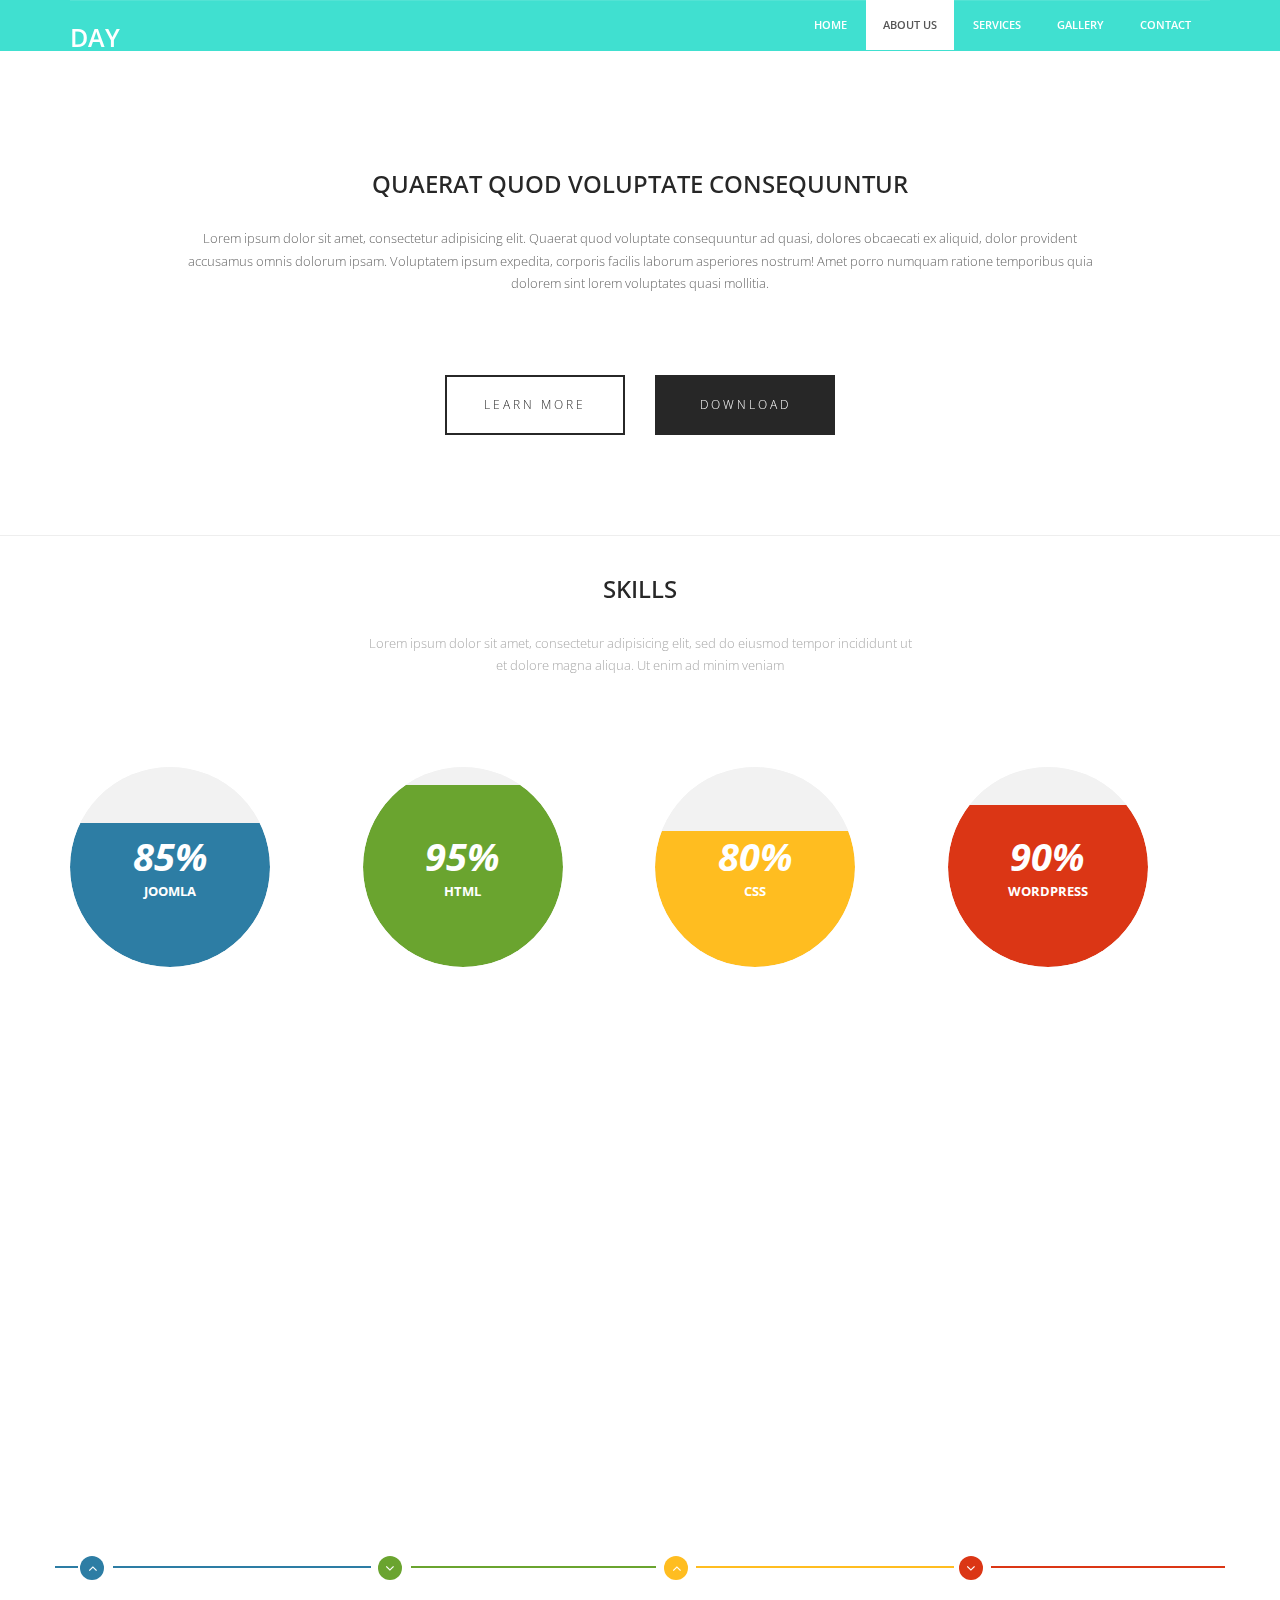
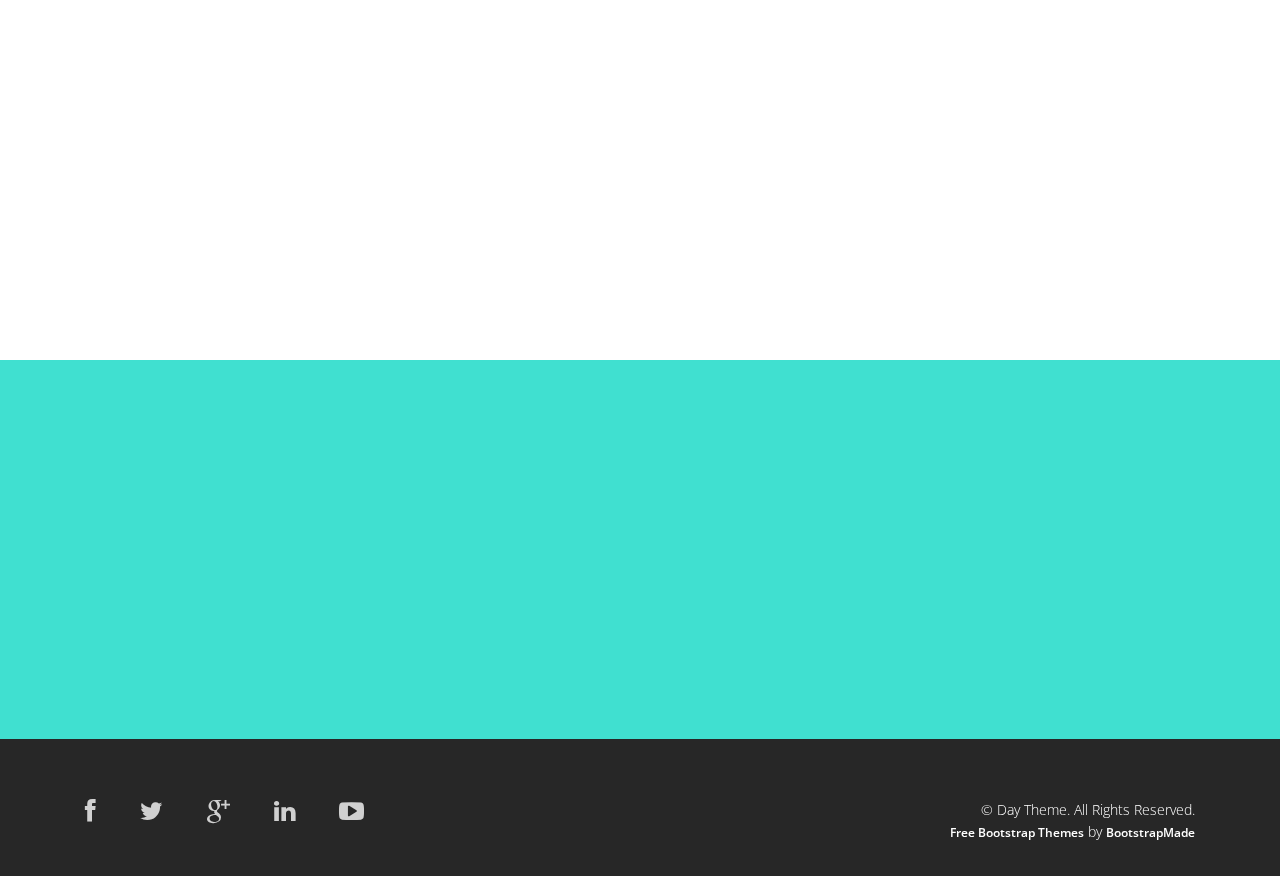
==== about.html @ abf73ef5 "changes" ====
<!DOCTYPE html>
<html lang="en">

<head>
  <meta charset="utf-8">
  <meta http-equiv="X-UA-Compatible" content="IE=edge">
  <meta name="viewport" content="width=device-width, initial-scale=1">
  <!-- The above 3 meta tags *must* come first in the head; any other head content must come *after* these tags -->
  <title>Day - HTML Bootstrap Template</title>

  <!-- Bootstrap -->
  <link href="css/bootstrap.min.css" rel="stylesheet">
  <link rel="stylesheet" href="css/font-awesome.min.css">
  <link rel="stylesheet" href="css/animate.css">
  <link href="css/animate.min.css" rel="stylesheet">
  <link href="css/style.css" rel="stylesheet" />
  <!-- =======================================================
    Theme Name: Day
    Theme URL: https://bootstrapmade.com/day-multipurpose-html-template-for-free/
    Author: BootstrapMade
    Author URL: https://bootstrapmade.com
  ======================================================= -->
</head>

<body>
  <header id="header">
    <nav class="navbar navbar-default navbar-static-top" role="banner">
      <div class="container">
        <div class="navbar-header">
          <button type="button" class="navbar-toggle" data-toggle="collapse" data-target=".navbar-collapse">
                        <span class="sr-only">Toggle navigation</span>
                        <span class="icon-bar"></span>
                        <span class="icon-bar"></span>
                        <span class="icon-bar"></span>
                    </button>
          <div class="navbar-brand">
            <a href="index.html"><h1>Day</h1></a>
          </div>
        </div>
        <div class="navbar-collapse collapse">
          <div class="menu">
            <ul class="nav nav-tabs" role="tablist">
              <li role="presentation"><a href="index.html">Home</a></li>
              <li role="presentation"><a href="about.html" class="active">About Us</a></li>
              <li role="presentation"><a href="services.html">Services</a></li>
              <li role="presentation"><a href="gallery.html">Gallery</a></li>
              <li role="presentation"><a href="contact.html">Contact</a></li>
            </ul>
          </div>
        </div>
      </div>
      <!--/.container-->
    </nav>
    <!--/nav-->
  </header>
  <!--/header-->

  <div class="about">
    <div class="container">
      <div class="text-center">
        <h2>Quaerat quod voluptate consequuntur </h2>
        <div class="col-md-10 col-md-offset-1">
          <p>Lorem ipsum dolor sit amet, consectetur adipisicing elit. Quaerat quod voluptate consequuntur ad quasi, dolores obcaecati ex aliquid, dolor provident accusamus omnis dolorum ipsam. Voluptatem ipsum expedita, corporis facilis laborum asperiores
            nostrum! Amet porro numquam ratione temporibus quia dolorem sint lorem voluptates quasi mollitia.</p>
        </div>

        <div class="col-md-6 col-sm-6 col-xs-6">
          <div class="btn-gamp"><a href="#">Learn More</a></div>
        </div>
        <div class="col-md-6 col-sm-6 col-xs-6">
          <div class="gamp-btn"><a href="#">download</a></div>
        </div>

      </div>
    </div>
  </div>
  <hr>

  <section id="about-us">
    <div class="container">
      <div class="text-center wow fadeInDown">
        <h2>Skills</h2>
        <p>Lorem ipsum dolor sit amet, consectetur adipisicing elit, sed do eiusmod tempor incididunt ut <br> et dolore magna aliqua. Ut enim ad minim veniam</p>
      </div>
      <div class="skill-wrap clearfix">
        <div class="row">
          <div class="col-sm-3">
            <div class="sinlge-skill wow fadeInDown" data-wow-duration="1000ms" data-wow-delay="300ms">
              <div class="joomla-skill">
                <p><em>85%</em></p>
                <p>Joomla</p>
              </div>
            </div>
          </div>

          <div class="col-sm-3">
            <div class="sinlge-skill wow fadeInDown" data-wow-duration="1000ms" data-wow-delay="600ms">
              <div class="html-skill">
                <p><em>95%</em></p>
                <p>HTML</p>
              </div>
            </div>
          </div>

          <div class="col-sm-3">
            <div class="sinlge-skill wow fadeInDown" data-wow-duration="1000ms" data-wow-delay="900ms">
              <div class="css-skill">
                <p><em>80%</em></p>
                <p>CSS</p>
              </div>
            </div>
          </div>

          <div class="col-sm-3">
            <div class="sinlge-skill wow fadeInDown" data-wow-duration="1000ms" data-wow-delay="1200ms">
              <div class="wp-skill">
                <p><em>90%</em></p>
                <p>Wordpress</p>
              </div>
            </div>
          </div>
        </div>
      </div>

      <!-- our-team -->
      <div class="team">
        <div class="text-center wow fadeInDown">
          <h2>Team of Day</h2>
          <p>Lorem ipsum dolor sit amet, consectetur adipisicing elit, sed do eiusmod tempor incididunt ut <br> et dolore magna aliqua. Ut enim ad minim veniam</p>
        </div>

        <div class="row clearfix">
          <div class="col-md-4 col-sm-6">
            <div class="single-profile-top wow fadeInDown" data-wow-duration="1000ms" data-wow-delay="300ms">
              <div class="media">
                <div class="pull-left">
                  <a href="#"><img class="media-object" src="img/man1.jpg" alt=""></a>
                </div>
                <div class="media-body">
                  <h4>Jhon Doe</h4>
                  <h5>Founder and CEO</h5>
                  <ul class="tag clearfix">
                    <li class="btn"><a href="#">Web</a></li>
                    <li class="btn"><a href="#">Ui</a></li>
                    <li class="btn"><a href="#">Ux</a></li>
                    <li class="btn"><a href="#">Photoshop</a></li>
                  </ul>

                  <ul class="social_icons">
                    <li><a href="#"><i class="fa fa-facebook"></i></a></li>
                    <li><a href="#"><i class="fa fa-twitter"></i></a></li>
                    <li><a href="#"><i class="fa fa-google-plus"></i></a></li>
                  </ul>
                </div>
              </div>
              <!--/.media -->
              <p>There are many variations of passages of Lorem Ipsum available, but the majority have suffered alteration in some form, by injected humour, or randomised words which don't look even slightly believable.</p>
            </div>
          </div>
          <!--/.col-lg-4 -->


          <div class="col-md-4 col-sm-6 col-md-offset-2">
            <div class="single-profile-top wow fadeInDown" data-wow-duration="1000ms" data-wow-delay="300ms">
              <div class="media">
                <div class="pull-left">
                  <a href="#"><img class="media-object" src="img/man2.jpg" alt=""></a>
                </div>
                <div class="media-body">
                  <h4>Jhon Doe</h4>
                  <h5>Founder and CEO</h5>
                  <ul class="tag clearfix">
                    <li class="btn"><a href="#">Web</a></li>
                    <li class="btn"><a href="#">Ui</a></li>
                    <li class="btn"><a href="#">Ux</a></li>
                    <li class="btn"><a href="#">Photoshop</a></li>
                  </ul>
                  <ul class="social_icons">
                    <li><a href="#"><i class="fa fa-facebook"></i></a></li>
                    <li><a href="#"><i class="fa fa-twitter"></i></a></li>
                    <li><a href="#"><i class="fa fa-google-plus"></i></a></li>
                  </ul>
                </div>
              </div>
              <!--/.media -->
              <p>There are many variations of passages of Lorem Ipsum available, but the majority have suffered alteration in some form, by injected humour, or randomised words which don't look even slightly believable.</p>
            </div>
          </div>
          <!--/.col-lg-4 -->
        </div>
        <!--/.row -->
        <div class="row team-bar">
          <div class="first-one-arrow hidden-xs">
            <hr>
          </div>
          <div class="first-arrow hidden-xs">
            <hr> <i class="fa fa-angle-up"></i>
          </div>
          <div class="second-arrow hidden-xs">
            <hr> <i class="fa fa-angle-down"></i>
          </div>
          <div class="third-arrow hidden-xs">
            <hr> <i class="fa fa-angle-up"></i>
          </div>
          <div class="fourth-arrow hidden-xs">
            <hr> <i class="fa fa-angle-down"></i>
          </div>
        </div>
        <!--skill_border-->

        <div class="row clearfix">
          <div class="col-md-4 col-sm-6 col-md-offset-2">
            <div class="single-profile-bottom wow fadeInUp" data-wow-duration="1000ms" data-wow-delay="600ms">
              <div class="media">
                <div class="pull-left">
                  <a href="#"><img class="media-object" src="img/man3.jpg" alt=""></a>
                </div>

                <div class="media-body">
                  <h4>Jhon Doe</h4>
                  <h5>Founder and CEO</h5>
                  <ul class="tag clearfix">
                    <li class="btn"><a href="#">Web</a></li>
                    <li class="btn"><a href="#">Ui</a></li>
                    <li class="btn"><a href="#">Ux</a></li>
                    <li class="btn"><a href="#">Photoshop</a></li>
                  </ul>
                  <ul class="social_icons">
                    <li><a href="#"><i class="fa fa-facebook"></i></a></li>
                    <li><a href="#"><i class="fa fa-twitter"></i></a></li>
                    <li><a href="#"><i class="fa fa-google-plus"></i></a></li>
                  </ul>
                </div>
              </div>
              <!--/.media -->
              <p>There are many variations of passages of Lorem Ipsum available, but the majority have suffered alteration in some form, by injected humour, or randomised words which don't look even slightly believable.</p>
            </div>
          </div>
          <div class="col-md-4 col-sm-6 col-md-offset-2">
            <div class="single-profile-bottom wow fadeInUp" data-wow-duration="1000ms" data-wow-delay="600ms">
              <div class="media">
                <div class="pull-left">
                  <a href="#"><img class="media-object" src="img/man4.jpg" alt=""></a>
                </div>
                <div class="media-body">
                  <h4>Jhon Doe</h4>
                  <h5>Founder and CEO</h5>
                  <ul class="tag clearfix">
                    <li class="btn"><a href="#">Web</a></li>
                    <li class="btn"><a href="#">Ui</a></li>
                    <li class="btn"><a href="#">Ux</a></li>
                    <li class="btn"><a href="#">Photoshop</a></li>
                  </ul>
                  <ul class="social_icons">
                    <li><a href="#"><i class="fa fa-facebook"></i></a></li>
                    <li><a href="#"><i class="fa fa-twitter"></i></a></li>
                    <li><a href="#"><i class="fa fa-google-plus"></i></a></li>
                  </ul>
                </div>
              </div>
              <!--/.media -->
              <p>There are many variations of passages of Lorem Ipsum available, but the majority have suffered alteration in some form, by injected humour, or randomised words which don't look even slightly believable.</p>
            </div>
          </div>
        </div>
        <!--/.row-->
      </div>
      <!--section-->
    </div>
    <!--/.container-->
  </section>
  <!--/about-us-->

  <footer>
    <div class="container">
      <div class="col-md-4 wow fadeInDown" data-wow-duration="1000ms" data-wow-delay="300ms">
        <h4>About Us</h4>
        <p>Day is tellus ac cursus commodo, mauesris condime ntum nibh, ut fermentum mas justo sitters.</p>
        <div class="contact-info">
          <ul>
            <li><i class="fa fa-home fa"></i>Suite 54 Elizebth Street, Victoria State Newyork, USA </li>
            <li><i class="fa fa-phone fa"></i> +38 000 129900</li>
            <li><i class="fa fa-envelope fa"></i> info@domain.net</li>
          </ul>
        </div>
      </div>

      <div class="col-md-4 wow fadeInDown" data-wow-duration="1000ms" data-wow-delay="600ms">
        <div class="text-center">
          <h4>Photo Gallery</h4>
          <ul class="sidebar-gallery">
            <li><a href="#"><img src="img/gallery1.png" alt="" /></a></li>
            <li><a href="#"><img src="img/gallery2.png" alt="" /></a></li>
            <li><a href="#"><img src="img/gallery3.png" alt="" /></a></li>
            <li><a href="#"><img src="img/gallery4.png" alt="" /></a></li>
            <li><a href="#"><img src="img/gallery5.png" alt="" /></a></li>
            <li><a href="#"><img src="img/gallery6.png" alt="" /></a></li>
          </ul>
        </div>
      </div>

      <div class="col-md-4 wow fadeInDown" data-wow-duration="1000ms" data-wow-delay="900ms">
        <div class="">
          <h4>Newsletter Registration</h4>
          <p>Subscribe today to receive the latest Day news via email. You may unsubscribe from this service at any time</p>
          <div class="btn-gamp">
            <input type="email" class="form-control" id="exampleInputEmail3" placeholder="Enter Email">
          </div>
          <div class="btn-gamp">
            <a type="submit" class="btn btn-default">Subscribe</a>
          </div>

        </div>

      </div>
  </footer>

  <div class="sub-footer">
    <div class="container">
      <div class="social-icon">
        <div class="col-md-4">
          <ul class="social-network">
            <li><a href="#" class="fb tool-tip" title="Facebook"><i class="fa fa-facebook"></i></a></li>
            <li><a href="#" class="twitter tool-tip" title="Twitter"><i class="fa fa-twitter"></i></a></li>
            <li><a href="#" class="gplus tool-tip" title="Google Plus"><i class="fa fa-google-plus"></i></a></li>
            <li><a href="#" class="linkedin tool-tip" title="Linkedin"><i class="fa fa-linkedin"></i></a></li>
            <li><a href="#" class="ytube tool-tip" title="You Tube"><i class="fa fa-youtube-play"></i></a></li>
          </ul>
        </div>
      </div>

      <div class="col-md-4 col-md-offset-4">
        <div class="copyright">
          &copy; Day Theme. All Rights Reserved.
          <div class="credits">
            <!--
              All the links in the footer should remain intact.
              You can delete the links only if you purchased the pro version.
              Licensing information: https://bootstrapmade.com/license/
              Purchase the pro version with working PHP/AJAX contact form: https://bootstrapmade.com/buy/?theme=Day
            -->
            <a href="https://bootstrapmade.com/">Free Bootstrap Themes</a> by <a href="https://bootstrapmade.com/">BootstrapMade</a>
          </div>
        </div>
      </div>
    </div>
  </div>

  <!-- jQuery (necessary for Bootstrap's JavaScript plugins) -->
  <script src="js/jquery.js"></script>
  <!-- Include all compiled plugins (below), or include individual files as needed -->
  <script src="js/bootstrap.min.js"></script>
  <script src="js/wow.min.js"></script>
  <script>
    wow = new WOW({}).init();
  </script>

</body>

</html>
---- css/style.css ----
/*
    Theme Name: Day
    Theme URL: https://bootstrapmade.com/day-multipurpose-html-template-for-free/
    Author: BootstrapMade
    Author URL: https://bootstrapmade.com
*/
/* ==== Google font ==== */
@import url(https://fonts.googleapis.com/css?family=Open+Sans:400,300,700,600);
@import url('font-awesome.css');
/* ==== overwrite bootstrap standard ==== */
@import url('animate.css');



body {
	font-family:'Open Sans', Arial, sans-serif;
	font-size:14px;
	font-weight:300;
	line-height:1.6em;
	color:#fff;
	background-color:#fff;
	overflow-x:hidden;
}

hi,h2,h3,h4,h5,h6 {
	color:#272727;
	line-height:1.1em;
}

p {
	color:#aaa;
	font-size:13px;
}
a {
    text-decoration:none;
    transition: all 0.1s ease-in-out;
    -moz-transition: all 0.1s ease-in-out;
    -webkit-transition: all 0.1s ease-in-out;
    -o-transition: all 0.1s ease-in-out;
    outline: none;
	color:#272727;
}
a:hover {
	text-decoration: none;
	color:#aaa;	
	}

.btn {
	border-radius:0;
	margin-top:10px;
	background-color: turquoise;
	text-transform:uppercase;
	border-color:#fff;
	font-size:14px;
}

.btn:hover {
	background-color: #fff;
	border-color:#f2f2f2;
	color:#272727;	
}
	
/*===========================
  Menu and Navigation
============================ */
.navbar-brand {
  float: left;
  height: 50px;
  padding: 15px 15px;
  font-size: 18px;
  line-height: 20px;
}

.navbar-brand h1 {
	margin-top:9px;
	float: left;	
	font-size: 25px;	
	color:#fff;	
	text-transform:uppercase;
	font-weight:600;
}

@media (max-width: 767px) {
  .navbar-brand {
    padding: 0 0 0 15px;
  }
}
.logo_header{
  margin-top:-30px;
  height: 2em;
}
.menu {
	font-size:11px;
	float:right;
	text-transform:uppercase;
	font-weight:600;	
}

.navbar-collapse {
  padding-right: 15px;
  padding-left: 15px;
  overflow-x: visible;
  -webkit-overflow-scrolling: touch;
  border-top: 0px solid transparent;
  -webkit-box-shadow: inset 0 1px 0 rgba(255, 255, 255, .1);
          box-shadow: inset 0 1px 0 rgba(255, 255, 255, .1);
}
.navbar-collapse.in {
  overflow-y: auto;
}

.menu ul.nav-tabs li {
	color:#fff;	
}

.nav-tabs {
	border-bottom: 0;
}
.nav-tabs > li {
	float: left;
	margin-bottom: 0;
}

.nav-tabs > li > a {	
	border-radius:0;
	color:#fff;
	padding:16px;
}

.nav-tabs > li > a:hover {
	color:#272727;
	background:#fff;	
} 

.nav-tabs > li a.active {
	color: #555;
	cursor: default;
	background-color: #fff;
	border: 1px solid #fff;
	border-bottom-color:#fff;
}

.navbar-default {
  background-color: turquoise;
  border-color:turquoise;
}

/*===========================
  slider
============================ */
.slider {
	position: relative;	
	margin-top:-20px;
}

.slider img {
    width: 100%;
}

#carousel-slider {
  position: relative;
}

#carousel-slider .carousel-indicators {
  bottom: -40px;
}

#carousel-slider .carousel-indicators li {
  border: 1px solid #ffbd20;
}

#carousel-slider a i {
	border-radius:50%;
	font-size: 30px;
	height: 50px;
	padding: 10px;
	position: absolute;
	top: 50%;
	width: 50px;
	color:turquoise;
	background:turquoise;
	color:#fff;
}

#carousel-slider a i:hover {
	background:turquoise;
	color:#fff;
	border: 1px solid turquoise;
}

#carousel-slider 
.carousel-control {
	width:inherit;
}

#carousel-slider .carousel-control.left i {
	left:50px;
	top: calc(50% - 50px);
}

#carousel-slider .carousel-control.right i {
	right: 50px;
	top: calc(50% - 50px);
}

.carousel-caption {
	position: absolute;
	right: 15%;
	top: calc(50% - 150px);
	font-size:40px;
	left: 15%;
	z-index: 10;
	padding-bottom: 0px;
	color: #fff;
	text-align: center;
}

.carousel-caption  h2 {
	font-size:60px;
	color: turquoise;
}

.carousel-caption  h2 span {
	font-size:60px;
	color: turquoise;
}

.carousel-caption  p {
	font-size:30px;
	margin-top:30px;
	margin-bottom:20px;
	color:turquoise;
  padding:10px;
  font-weight: 700;
  background-color: black;
  opacity:0.8;
}

@media (max-width: 767px) {
    .carousel-caption  {
      font-size: 18px;
    }
    .carousel-caption h2, .carousel-caption  h2 span, .carousel-caption  p {
    	font-size:18px;
    }
}

.carousel-inner .form-inline .form-group button[type="livedemo"]{
	padding:20px 60px;
	font-size:20px;
	background:turquoise;
	color:#fff;
	border-radius:0;
	border-color:#fff;
	text-transform:uppercase;
}

.carousel-inner .form-inline .form-group button[type="livedemo"]:hover {
	color:#272727;
	opacity: 0.8;
	-webkit-transition: color 300ms, background-color 300ms;
  -moz-transition: color 300ms, background-color 300ms;
  -o-transition:  color 300ms, background-color 300ms;
  transition:  color 300ms, background-color 300ms;
}

.carousel-inner .form-inline .form-group button[type="getnow"]{
	padding:20px 60px;
	font-size:20px;
	background:#fff;
	color:#272727;
	border-radius:0;
	text-transform:uppercase;
	border: 1px solid #fff;
}

.carousel-inner .form-inline .form-group button[type="getnow"]:hover {
	color:#fff;
	border-color:#fff;
	background:turquoise;
	-webkit-transition: color 300ms, background-color 300ms;
  -moz-transition: color 300ms, background-color 300ms;
  -o-transition:  color 300ms, background-color 300ms;
  transition:  color 300ms, background-color 300ms;
}

.form-inline {
	margin-top:50px;	
}


/*===========================
  about
============================ */

.about {
	padding:80px 0 80px 0;
	background:#fff;
}

.about .text-center h2 {
	text-transform:uppercase;
	font-weight:550;
	font-size:24px;
}

.about .text-center p {
	margin-top:20px;
	margin-bottom:80px;
	color:#666;
} 

.btn-gamp a {
  float: right;
  font-size: 12px;
  text-transform: uppercase;
  letter-spacing: 3px;
  color: #272727;
  border: 2px solid #272727;
  width: 180px;
  height: 60px;
  text-align: center;
  display: inline-block;
  line-height: 56px;
}

.btn-gamp a:hover {
  opacity: 0.8;
  transition: all 0.5s;
}

.gamp-btn a {
  float: left;
  font-size: 12px;
  text-transform: uppercase;
  letter-spacing: 3px;
  background: #272727;
  color: #ffffff;
  width: 180px;
  height: 60px;
  text-align: center;
  display: inline-block;
  line-height: 60px;
}
.gamp-btn a:hover {
  color: #ffffff;
  opacity: 0.8;
  transition: all 0.5s;
}

.center span {
	color:#E8CE0E;
}

#about-us {
	margin-bottom:50px;
}

#about-us .text-center h2 {
	text-transform:uppercase;
	font-weight:550;
	font-size:24px;
	margin-bottom:30px;
}

.skill_text {
  display: block;
  margin-bottom: 60px;
  margin-top: 25px;
  overflow: hidden;
}

.sinlge-skill {
  background:#f2f2f2;
  border-radius: 100%;
  color: #FFFFFF;
  font-size: 22px;
  font-weight: bold;
  height: 200px;
  position: relative;
  width: 200px;
  text-transform: uppercase;
  overflow: hidden;
  margin: 30px 0;
}

.sinlge-skill p em {
  color: #FFFFFF;
  font-size: 38px;
}

.sinlge-skill p {
  line-height: 1;
   color: #FFFFFF;
}

.joomla-skill, 
.html-skill, 
.css-skill, 
.wp-skill {
  position: absolute;
  height: 100%;
  bottom: 0;
  width:100%;
  border-radius: 100%;
  padding: 70px 0;
  text-align: center;
}

.joomla-skill {
  background: rgb(242,242,242); /* Old browsers */
  background: -moz-linear-gradient(top, rgba(242,242,242,1) 0%, rgba(242,242,242,1) 28%, rgba(45,125,164,1) 28%); /* FF3.6+ */
  background: -webkit-gradient(linear, left top, left bottom, color-stop(0%,rgba(242,242,242,1)), color-stop(28%,rgba(242,242,242,1)), color-stop(28%,rgba(45,125,164,1))); /* Chrome,Safari4+ */
  background: -webkit-linear-gradient(top, rgba(242,242,242,1) 0%,rgba(242,242,242,1) 28%,rgba(45,125,164,1) 28%); /* Chrome10+,Safari5.1+ */
  background: -o-linear-gradient(top, rgba(242,242,242,1) 0%,rgba(242,242,242,1) 28%,rgba(45,125,164,1) 28%); /* Opera 11.10+ */
  background: -ms-linear-gradient(top, rgba(242,242,242,1) 0%,rgba(242,242,242,1) 28%,rgba(45,125,164,1) 28%); /* IE10+ */
  background: linear-gradient(to bottom, rgba(242,242,242,1) 0%,rgba(242,242,242,1) 28%,rgba(45,125,164,1) 28%); /* W3C */
  filter: progid:DXImageTransform.Microsoft.gradient( startColorstr='#f2f2f2', endColorstr='#2d7da4',GradientType=0 ); /* IE6-9 */    
}

.html-skill {
  background: rgb(242,242,242); /* Old browsers */
  background: -moz-linear-gradient(top, rgba(242,242,242,1) 0%, rgba(242,242,242,1) 9%, rgba(106,164,47,1) 9%); /* FF3.6+ */
  background: -webkit-gradient(linear, left top, left bottom, color-stop(0%,rgba(242,242,242,1)), color-stop(9%,rgba(242,242,242,1)), color-stop(9%,rgba(106,164,47,1))); /* Chrome,Safari4+ */
  background: -webkit-linear-gradient(top, rgba(242,242,242,1) 0%,rgba(242,242,242,1) 9%,rgba(106,164,47,1) 9%); /* Chrome10+,Safari5.1+ */
  background: -o-linear-gradient(top, rgba(242,242,242,1) 0%,rgba(242,242,242,1) 9%,rgba(106,164,47,1) 9%); /* Opera 11.10+ */
  background: -ms-linear-gradient(top, rgba(242,242,242,1) 0%,rgba(242,242,242,1) 9%,rgba(106,164,47,1) 9%); /* IE10+ */
  background: linear-gradient(to bottom, rgba(242,242,242,1) 0%,rgba(242,242,242,1) 9%,rgba(106,164,47,1) 9%); /* W3C */
  filter: progid:DXImageTransform.Microsoft.gradient( startColorstr='#f2f2f2', endColorstr='#6aa42f',GradientType=0 ); /* IE6-9 */
}

.css-skill {
  background: rgb(242,242,242); /* Old browsers */
  background: -moz-linear-gradient(top, rgba(242,242,242,1) 0%, rgba(242,242,242,1) 32%, rgba(255,189,32,1) 32%); /* FF3.6+ */
  background: -webkit-gradient(linear, left top, left bottom, color-stop(0%,rgba(242,242,242,1)), color-stop(32%,rgba(242,242,242,1)), color-stop(32%,rgba(255,189,32,1))); /* Chrome,Safari4+ */
  background: -webkit-linear-gradient(top, rgba(242,242,242,1) 0%,rgba(242,242,242,1) 32%,rgba(255,189,32,1) 32%); /* Chrome10+,Safari5.1+ */
  background: -o-linear-gradient(top, rgba(242,242,242,1) 0%,rgba(242,242,242,1) 32%,rgba(255,189,32,1) 32%); /* Opera 11.10+ */
  background: -ms-linear-gradient(top, rgba(242,242,242,1) 0%,rgba(242,242,242,1) 32%,rgba(255,189,32,1) 32%); /* IE10+ */
  background: linear-gradient(to bottom, rgba(242,242,242,1) 0%,rgba(242,242,242,1) 32%,rgba(255,189,32,1) 32%); /* W3C */
  filter: progid:DXImageTransform.Microsoft.gradient( startColorstr='#f2f2f2', endColorstr='#ffbd20',GradientType=0 ); /* IE6-9 */
}

.wp-skill {
  background: rgb(242,242,242); /* Old browsers */
  background: -moz-linear-gradient(top, rgba(242,242,242,1) 0%, rgba(242,242,242,1) 19%, rgba(219,54,21,1) 19%); /* FF3.6+ */
  background: -webkit-gradient(linear, left top, left bottom, color-stop(0%,rgba(242,242,242,1)), color-stop(19%,rgba(242,242,242,1)), color-stop(19%,rgba(219,54,21,1))); /* Chrome,Safari4+ */
  background: -webkit-linear-gradient(top, rgba(242,242,242,1) 0%,rgba(242,242,242,1) 19%,rgba(219,54,21,1) 19%); /* Chrome10+,Safari5.1+ */
  background: -o-linear-gradient(top, rgba(242,242,242,1) 0%,rgba(242,242,242,1) 19%,rgba(219,54,21,1) 19%); /* Opera 11.10+ */
  background: -ms-linear-gradient(top, rgba(242,242,242,1) 0%,rgba(242,242,242,1) 19%,rgba(219,54,21,1) 19%); /* IE10+ */
  background: linear-gradient(to bottom, rgba(242,242,242,1) 0%,rgba(242,242,242,1) 19%,rgba(219,54,21,1) 19%); /* W3C */
  filter: progid:DXImageTransform.Microsoft.gradient( startColorstr='#f2f2f2', endColorstr='#db3615',GradientType=0 ); /* IE6-9 */
}

.skill-wrap {
  display: block;
  overflow: hidden;
  margin: 60px 0;
}

.team .text-center h2 {
	text-transform:uppercase;
	font-weight:550;
	font-size:24px;
	margin-bottom:30px;
}

.team .text-center p {
	margin-bottom:50px;
}

.team h4 {
  margin-top: 0;
  text-transform: uppercase;
}

.team h5 {
  font-weight: 300;
}

.single-profile-top, 
.single-profile-bottom {
  font-weight: 400;
  line-height: 24px;
}

.single-profile-top, 
.single-profile-bottom  {
  border: 1px solid #ddd;
  padding: 15px;
  position: relative;
}

.media_image {
  margin-bottom: 10px;
}

.team .btn {
  background:transparent;
  font-size: 12px;
  font-weight: 300;
  margin-bottom: 3px;
  padding: 1px 5px;
  text-transform: uppercase;
  border:1px solid#ddd;
  margin-right: 3px;
}


ul.social_icons,
ul.tag {
  list-style: none;
  padding: 0;
  margin: 10px 0;
  display: block;
}

ul.social_icons li,
ul.tag li {
  display: inline-block;
  margin-right: 5px;
}

ul.social_icons li  a i{
  border-radius: 50%;
  color: #FFFFFF;
  height: 25px;
  line-height: 25px;
  font-size: 12px;
  padding: 0;
  text-align: center;
  width: 25px;
  opacity:.8;
}

.team .social_icons .fa-facebook:hover, 
.team .social_icons .fa-twitter:hover, 
.team .social_icons .fa-google-plus:hover {
  transform: rotate(360deg);
  -ms-transform:rotate(360deg);
  -webkit-transform:rotate(360deg); 
  transition-duration:2s;
  transition-property: all;
  transition-timing-function: ease;
  opacity:1;
  transition: all 0.9s ease 0s;
  -moz-transition: all 0.9s ease 0s;
  -webkit-transition: all 0.9s ease 0s;
  -o-transition: all 0.9s ease 0s;
}

.team .social_icons .fa-facebook {
  background: #0182c4;
}

.team .social_icons .fa-twitter {
  background: #20B8FF
}

.team .social_icons .fa-google-plus {
  background: #D34836
}


.team-bar .first-one-arrow {
  float: left;
  margin-right: 30px;
  width: 2%;
}

.team-bar .first-arrow {
  float: left;
  margin-left: 5px;
  margin-right: 35px;
  width: 22%;
}

.team-bar .second-arrow {
  float: left;
  margin-left: 5px;
  width: 21%;
}

.team-bar .third-arrow {
  float: left;
  margin-left: 40px;
  margin-right: 12px;
  width: 22%;
}

.team-bar .fourth-arrow {
  float: left;
  margin-left: 25px;
  width: 20%;
}

.team-bar .first-one-arrow hr {
  border-bottom: 1px solid #2D7DA4;
  border-top: 1px solid #2D7DA4;
 }

.team-bar .first-arrow hr {
  border-bottom: 1px solid #2D7DA4;
  border-top: 1px solid #2D7DA4;
 }

.team-bar .second-arrow hr {
  border-bottom: 1px solid #6aa42f;
  border-top: 1px solid #6aa42f;
}

.team-bar .third-arrow hr {
  border-bottom: 1px solid #FFBD20;
  border-top: 1px solid #FFBD20;

}

.team-bar .fourth-arrow hr {
  border-bottom: 1px solid #db3615;
  border-top: 1px solid #db3615;
}

.team-bar {
  margin-bottom: 15px;
  margin-top: 30px;
  position: relative;
}

.team-bar i {
  border-radius: 50%;
  color: #FFFFFF;
  display: block;
  height: 24px;
  line-height: 24px;
  margin-top: -32px;
  overflow: hidden;
  padding: 0;
  text-align: center;
  width: 24px;
  position: absolute;
}

.team-bar .first-arrow .fa-angle-up {
  background:#2D7DA4;
  margin-left:-33px
 }

.team-bar .second-arrow .fa-angle-down {
  background:#6AA42F;
  margin-left: -33px;
}

.team-bar .third-arrow .fa-angle-up {
  background:#FFBD20;
  margin-left: -32px;
}

.team-bar .fourth-arrow .fa-angle-down {
  background:#db3615;
  margin-left: -32px;
}

.team .single-profile-top:before, 
.team .single-profile-top:after {
  content: "";
  position: absolute;
  width: 0;
  height: 0;
  border-style: solid;
}

.team .single-profile-top:before {
  left:26px;
  bottom: -20px;
  border-width: 10px;
  border-color:#fff transparent transparent transparent;
  z-index: 1;
}

.team .single-profile-top:after {
  left: 25px;
  bottom: -22px;
  border-style: solid;
  border-width: 11px;
  border-color:#ddd transparent transparent transparent;
  z-index: 0;
}

.team .single-profile-bottom:before,
.team .single-profile-bottom:after {
  position: absolute;
  content:"";
  width: 0;
  height: 0;
  border-style: solid;
}

.team .single-profile-bottom:before {
  left:30px;
  top: -20px;
  border-width: 10px;
  border-color: transparent transparent #fff transparent;
  z-index: 1;
}

.team .single-profile-bottom:after {
  left: 29px;
  top: -22px;
  border-style: solid;
  border-width: 11px;
  border-color: transparent transparent #DDD transparent;
  z-index: 0;
}

/*===========================
  services
============================ */

.services {
	padding:80px 0 80px 0;
}

.services .text-center h2 {
	font-weight:300;
	text-transform:uppercase;
	text-shadow:none;
	margin-bottom:50px;
	font-size:24px;
}

.services i {
	margin-top:20px;
	margin-bottom:10px;
	font-size:50px;
	color:#ddd;
}

.services h3 {
	margin-bottom:20px;
	font-size: 16px;
	font-weight: 600;
	text-transform: uppercase;
	letter-spacing: 1px;
 }

/*===========================
  gallery
============================ */

.gallery {
	padding:50px;
}

.gallery .text-center h2 {
	text-transform:uppercase;
	font-weight:550;
	font-size:24px;
	margin-bottom:30px;
}

.gallery figure {
	position: relative;	
	margin-top:30px;
	margin-bottom:30px;
	background: #272727;
	text-align: center;
	cursor: pointer;
}

.gallery figure img {
	position: relative;
	display: block;
	opacity: 0.8;
}

.gallery figure figcaption {
	padding: 2em;
	color: #fff;
	text-transform: uppercase;
	font-size: 1.25em;
	-webkit-backface-visibility: hidden;
	backface-visibility: hidden;
}

.gallery figure figcaption::before,
.gallery figure figcaption::after {
	pointer-events: none;
}

/*---------------*/
/***** Marley *****/
/*---------------*/

figure.effect-marley figcaption {
	text-align: right;
}

figure.effect-marley h4,
figure.effect-marley p {
	position: absolute;
	right: 30px;
	left: 30px;
	padding: 10px 0;
}


figure.effect-marley p {
	bottom: 30px;
	color:#fff;
	line-height: 1.5;
	-webkit-transform: translate3d(0,100%,0);
	transform: translate3d(0,100%,0);
}

figure.effect-marley h4 {
	top: 30px;
	color:#fff;
	-webkit-transition: -webkit-transform 0.35s;
	transition: transform 0.35s;
	-webkit-transform: translate3d(0,20px,0);
	transform: translate3d(0,20px,0);
}

figure.effect-marley:hover h4 {
	-webkit-transform: translate3d(0,0,0);
	transform: translate3d(0,0,0);
}

figure.effect-marley h4::after {
	position: absolute;
	top: 100%;
	left: 0;
	width: 100%;
	height: 4px;
	background: #fff;
	content: '';
	-webkit-transform: translate3d(0,40px,0);
	transform: translate3d(0,40px,0);
}

figure.effect-marley h4::after,
figure.effect-marley p {
	opacity: 0;
	-webkit-transition: opacity 0.35s, -webkit-transform 0.35s;
	transition: opacity 0.35s, transform 0.35s;
}

figure.effect-marley:hover h4::after,
figure.effect-marley:hover p {
	opacity: 1;
	-webkit-transform: translate3d(0,0,0);
	transform: translate3d(0,0,0);
}


.action {
  overflow: visible;
  padding: 0px;
  width: 100;
  background: #f2f2f2;
  position: relative;
}
.action .left-text {
  padding: 70px 0;
  padding-right: 60px;
  width: 50%;
}
.action .left-text h4 {
  text-transform: uppercase;
  font-size: 24px;
  font-weight: 600;
  letter-spacing: 1px;
}
.action .left-text p {
  padding-top: 20px;
}
.action .left-text em {
  font-size: 16px;
  color: #aaa;
  font-weight: 300;
  font-style: normal;
}
.action .right-image {
  position: absolute;
  top: 0;
  right: 0;
  width: 50%;
  height: 100%;
  background-size: cover;
  background-position: 0 0;
  background-repeat: no-repeat;
  background-image: url(../img/7.jpg);
}

/* --- Map --- */
.map{
	position:relative;
	margin-top:-20px;
	margin-bottom:40px;
}

/* google map */
#google-map{
	position:relative;
    height: 400px;
}

.contact-page{
  padding-top: 0;
  background:#fff;
  margin-bottom:30px;
}

.contact-page h2 {
	text-transform:uppercase;
	font-weight:550;
	font-size:24px;
	margin-bottom:30px;
}

.contact-page p {	
	margin-bottom:30px;
}

.contact-page .contact-form 
.form-group label {
  color: #4E4E4E;
  font-size: 16px;
  font-weight: 300;
}

.form-group .form-control {
  padding: 7px 12px;
  border-color:#f2f2f2;
  box-shadow: none;
  border-radius:0;
}

textarea#message{
   resize: none;
   padding: 10px;
   border-radius:0;
}

.contact-page .contact-wrap {
  margin-top: 20px;
}

.validation {
    color: red;
    display:none;
    margin: 0 0 20px;
    font-weight:400;
    font-size:13px;
}

#sendmessage {
    color: green;
    border:1px solid green;
    display:none;
    text-align:center;
    padding:15px;
    font-weight:600;
    margin-bottom:15px;
}

#errormessage {
    color: red;
    display:none;
    border:1px solid red;
    text-align:center;
    padding:15px;
    font-weight:600;
    margin-bottom:15px;
}

#sendmessage.show, #errormessage.show, .show {
	display:block;
}

/*===========================
  Footer
============================ */
footer {
	padding:50px;
	background:turquoise;
}

footer p {
	color:#fff;
}

footer h4 {
	margin-bottom:30px;
	text-transform:uppercase;
	text-shadow:none;
	font-weight:550;
	color:#272727;
}

footer .btn-gamp a {
	font-size: 12px;
	text-transform: uppercase;
	letter-spacing: 3px;
	color: #fff;
	width: 180px;
	height: 60px;
	text-align: center;
	display: inline-block;
	line-height: 45px;
	margin-right:170px;
	margin-top:20px;
	background:#272727;
	border: 1px solid #fff;
	border-radius:0px;
}

footer .btn-gamp a:hover {
	background:#fff;
	color:#272727;
	opacity: 0.8;
	transition: all 0.5s;
}

footer .btn-gamp input {
	font-size: 12px;
	text-transform: uppercase;
	letter-spacing: 3px;
	color: #272727;	
	width: 180px;
	height: 60px;
	text-align: center;
	display: inline-block;
	line-height: 56px;
	border-radius:0px;
	border: 1px solid #fff;
}

.contact-info {
	color:#fff;
}

.contact-info ul {
	list-style:none;
	padding-left: 0;
}

.contact-info ul li i {
	margin-bottom:20px;
}

.widget {
  padding-left: 0;
}

ul.sidebar-gallery {
  list-style: none;
  padding: 0;
  margin: 0;
 
}

.sidebar-gallery li {
  display: inline-block;
  margin: 0 10px 10px 0;
   border-radius:0px;
}

.sidebar-gallery li a {
  display: inline-block;
}

ul.social-network {
	list-style:none;
	margin-top:20px;	
	padding:10px;
	transition: all 0.3s ease-in-out;
  -moz-transition: all 0.3s ease-in-out;
  -webkit-transition: all 0.3s ease-in-out;
  -o-transition: all 0.3s ease-in-out;
}
.sub-footer  {
	background:#272727;
	padding:30px;
}

ul.social-network li {
	display:inline;
	margin: 0 50px;	
	font-size:25px;	
	margin-left:-10px;
}

ul.social-network li a {
	color:#d0d0d0;	
}
.social-network li:hover .fa-twitter {
  color: #00abf0;
}
.social-network li:hover .fa-facebook {
  color: #39579a;
}
.social-network li:hover .fa-google-plus {
  color: #eb8984;
}
.social-network li:hover .fa-pinterest {
  color: #c9171e; 
}
.social-network li:hover .fa-linkedin {
  color: #0077b5; 
}
.social-network li:hover .fa-youtube-play {
  color: #C84941; 
}
.social-network li:hover .fa-dribbble {
  color: #EA4C89 ; 
}
.social-network li:hover .fa-pinterest-square {
  color: #EA4B49; 
}

.copyright {
	margin-top:30px;
    text-align: right;
}

.copyright a {
	color:#fff;
	font-weight:600;
	font-size:12px;
	text-shadow:none;
}
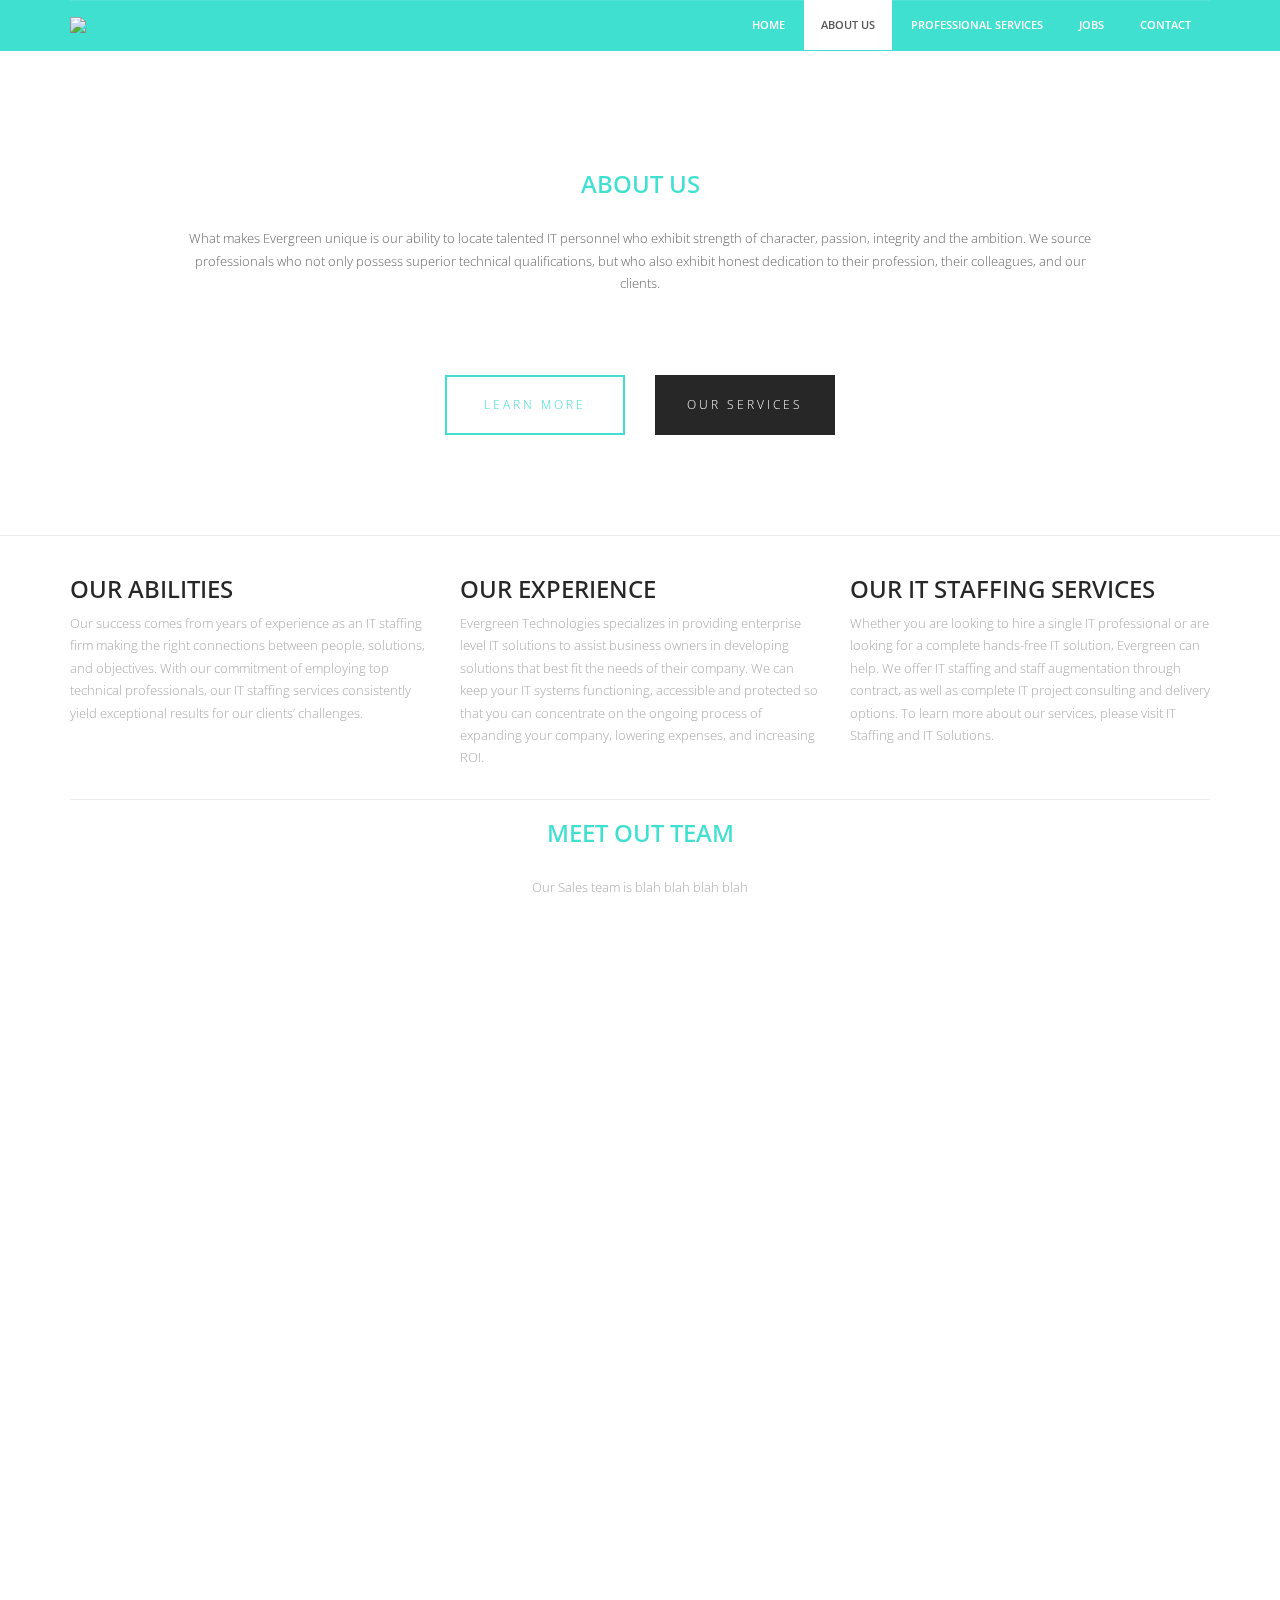
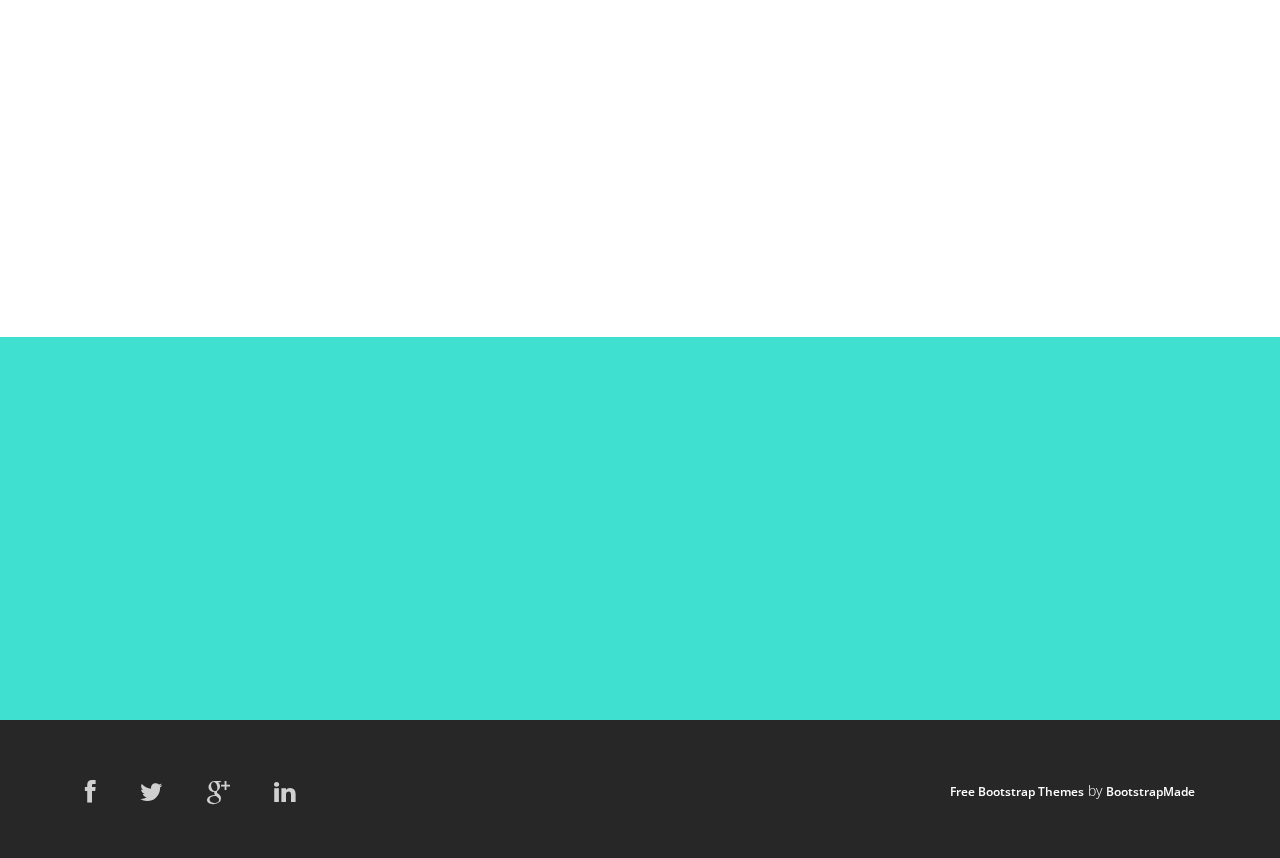
==== commit 5e9d3f0d: "evergreen" ====
--- a/about.html
+++ b/about.html
@@ -6,7 +6,6 @@
   <meta http-equiv="X-UA-Compatible" content="IE=edge">
   <meta name="viewport" content="width=device-width, initial-scale=1">
   <!-- The above 3 meta tags *must* come first in the head; any other head content must come *after* these tags -->
-  <title>Day - HTML Bootstrap Template</title>
 
   <!-- Bootstrap -->
   <link href="css/bootstrap.min.css" rel="stylesheet">
@@ -34,7 +33,7 @@
                         <span class="icon-bar"></span>
                     </button>
           <div class="navbar-brand">
-            <a href="index.html"><h1>Day</h1></a>
+            <a href="index.html"><h1> <img class="logo_header" src="img/logo.png"/> </h1> </a>
           </div>
         </div>
         <div class="navbar-collapse collapse">
@@ -42,8 +41,8 @@
             <ul class="nav nav-tabs" role="tablist">
               <li role="presentation"><a href="index.html">Home</a></li>
               <li role="presentation"><a href="about.html" class="active">About Us</a></li>
-              <li role="presentation"><a href="services.html">Services</a></li>
-              <li role="presentation"><a href="gallery.html">Gallery</a></li>
+              <li role="presentation"><a href="services.html">Professional Services</a></li>
+              <li role="presentation"><a href="gallery.html">Jobs</a></li>
               <li role="presentation"><a href="contact.html">Contact</a></li>
             </ul>
           </div>
@@ -58,17 +57,16 @@
   <div class="about">
     <div class="container">
       <div class="text-center">
-        <h2>Quaerat quod voluptate consequuntur </h2>
+        <h2 class="headings_in_blue">About Us </h2>
         <div class="col-md-10 col-md-offset-1">
-          <p>Lorem ipsum dolor sit amet, consectetur adipisicing elit. Quaerat quod voluptate consequuntur ad quasi, dolores obcaecati ex aliquid, dolor provident accusamus omnis dolorum ipsam. Voluptatem ipsum expedita, corporis facilis laborum asperiores
-            nostrum! Amet porro numquam ratione temporibus quia dolorem sint lorem voluptates quasi mollitia.</p>
+          <p>What makes Evergreen unique is our ability to locate talented IT personnel who exhibit strength of character, passion, integrity and the ambition. We source professionals who not only possess superior technical qualifications, but who also exhibit honest dedication to their profession, their colleagues, and our clients. </p>
         </div>
 
         <div class="col-md-6 col-sm-6 col-xs-6">
-          <div class="btn-gamp"><a href="#">Learn More</a></div>
+          <div class="btn-gamp"><a href="#explanationCards">Learn More</a></div>
         </div>
         <div class="col-md-6 col-sm-6 col-xs-6">
-          <div class="gamp-btn"><a href="#">download</a></div>
+          <div class="gamp-btn"><a href="services.html">Our Services</a></div>
         </div>
 
       </div>
@@ -78,138 +76,180 @@
 
   <section id="about-us">
     <div class="container">
-      <div class="text-center wow fadeInDown">
-        <h2>Skills</h2>
-        <p>Lorem ipsum dolor sit amet, consectetur adipisicing elit, sed do eiusmod tempor incididunt ut <br> et dolore magna aliqua. Ut enim ad minim veniam</p>
-      </div>
-      <div class="skill-wrap clearfix">
-        <div class="row">
-          <div class="col-sm-3">
-            <div class="sinlge-skill wow fadeInDown" data-wow-duration="1000ms" data-wow-delay="300ms">
-              <div class="joomla-skill">
-                <p><em>85%</em></p>
-                <p>Joomla</p>
-              </div>
-            </div>
-          </div>
-
-          <div class="col-sm-3">
-            <div class="sinlge-skill wow fadeInDown" data-wow-duration="1000ms" data-wow-delay="600ms">
-              <div class="html-skill">
-                <p><em>95%</em></p>
-                <p>HTML</p>
-              </div>
-            </div>
-          </div>
-
-          <div class="col-sm-3">
-            <div class="sinlge-skill wow fadeInDown" data-wow-duration="1000ms" data-wow-delay="900ms">
-              <div class="css-skill">
-                <p><em>80%</em></p>
-                <p>CSS</p>
-              </div>
-            </div>
-          </div>
-
-          <div class="col-sm-3">
-            <div class="sinlge-skill wow fadeInDown" data-wow-duration="1000ms" data-wow-delay="1200ms">
-              <div class="wp-skill">
-                <p><em>90%</em></p>
-                <p>Wordpress</p>
-              </div>
-            </div>
-          </div>
-        </div>
-      </div>
-
+       <!-- The explanation cards -->
+    <div class="row" id="explanationCards">
+        <div class="explntn_cards wow col-xs-4 fadeInDown">
+          <h2>Our Abilities</h2>
+          <p>Our success comes from years of experience as an IT staffing firm making the right connections between people, solutions, and objectives. With our commitment of employing top technical professionals, our IT staffing services consistently yield exceptional results for our clients’ challenges.</p>
+        </div>
+        <div class="explntn_cards wow col-xs-4 fadeInDown">
+          <h2>Our Experience</h2>
+          <p>Evergreen Technologies specializes in providing enterprise level IT solutions to assist business owners in developing solutions that best fit the needs of their company. We can keep your IT systems functioning, accessible and protected so that you can concentrate on the ongoing process of expanding your company, lowering expenses, and increasing ROI.</p>
+        </div>
+        <div class="explntn_cards wow col-xs-4 fadeInDown">
+          <h2>Our IT STaffing Services</h2>
+          <p>Whether you are looking to hire a single IT professional or are looking for a complete hands-free IT solution, Evergreen can help. We offer IT staffing and staff augmentation through contract, as well as complete IT project consulting and delivery options. To learn more about our services, please visit IT Staffing and IT Solutions.</p>
+        </div>
+      </div>
+      <hr>
       <!-- our-team -->
       <div class="team">
         <div class="text-center wow fadeInDown">
-          <h2>Team of Day</h2>
-          <p>Lorem ipsum dolor sit amet, consectetur adipisicing elit, sed do eiusmod tempor incididunt ut <br> et dolore magna aliqua. Ut enim ad minim veniam</p>
+          <h2 class="headings_in_blue">Meet out Team</h2>
+          <p>Our Sales team is blah blah blah blah </p>
         </div>
 
         <div class="row clearfix">
-          <div class="col-md-4 col-sm-6">
-            <div class="single-profile-top wow fadeInDown" data-wow-duration="1000ms" data-wow-delay="300ms">
+          <div class="col-sm-4">
+            <div class="single-profile-bottom wow fadeInDown" data-wow-duration="1000ms" data-wow-delay="300ms">
               <div class="media">
                 <div class="pull-left">
                   <a href="#"><img class="media-object" src="img/man1.jpg" alt=""></a>
                 </div>
                 <div class="media-body">
-                  <h4>Jhon Doe</h4>
-                  <h5>Founder and CEO</h5>
-                  <ul class="tag clearfix">
-                    <li class="btn"><a href="#">Web</a></li>
-                    <li class="btn"><a href="#">Ui</a></li>
-                    <li class="btn"><a href="#">Ux</a></li>
-                    <li class="btn"><a href="#">Photoshop</a></li>
+                  <h4>Shaloo Mittal</h4>
+                  <h5>President</h5>
+
+                  <ul class="social_icons">
+                    <li><a href="#"><i class="fa fa-linkedin"></i></a></li>
+                    
                   </ul>
-
-                  <ul class="social_icons">
-                    <li><a href="#"><i class="fa fa-facebook"></i></a></li>
-                    <li><a href="#"><i class="fa fa-twitter"></i></a></li>
-                    <li><a href="#"><i class="fa fa-google-plus"></i></a></li>
-                  </ul>
                 </div>
               </div>
               <!--/.media -->
-              <p>There are many variations of passages of Lorem Ipsum available, but the majority have suffered alteration in some form, by injected humour, or randomised words which don't look even slightly believable.</p>
+              <p>There are many variations of passages of Lorem Ipsum available, I need a quote from each of the salesman or maybe an explanation of the services they provide.</p>
             </div>
           </div>
           <!--/.col-lg-4 -->
 
 
-          <div class="col-md-4 col-sm-6 col-md-offset-2">
-            <div class="single-profile-top wow fadeInDown" data-wow-duration="1000ms" data-wow-delay="300ms">
+          <div class="col-sm-4">
+            <div class="single-profile-bottom wow fadeInDown" data-wow-duration="1000ms" data-wow-delay="300ms">
               <div class="media">
                 <div class="pull-left">
                   <a href="#"><img class="media-object" src="img/man2.jpg" alt=""></a>
                 </div>
                 <div class="media-body">
-                  <h4>Jhon Doe</h4>
-                  <h5>Founder and CEO</h5>
-                  <ul class="tag clearfix">
-                    <li class="btn"><a href="#">Web</a></li>
-                    <li class="btn"><a href="#">Ui</a></li>
-                    <li class="btn"><a href="#">Ux</a></li>
-                    <li class="btn"><a href="#">Photoshop</a></li>
+                  <h4>Bharat Mittal</h4>
+                  <h5>CEO</h5>
+
+                  <ul class="social_icons">
+                    <li><a href="#"><i class="fa fa-linkedin"></i></a></li>
+                    
                   </ul>
-                  <ul class="social_icons">
-                    <li><a href="#"><i class="fa fa-facebook"></i></a></li>
-                    <li><a href="#"><i class="fa fa-twitter"></i></a></li>
-                    <li><a href="#"><i class="fa fa-google-plus"></i></a></li>
-                  </ul>
                 </div>
               </div>
               <!--/.media -->
-              <p>There are many variations of passages of Lorem Ipsum available, but the majority have suffered alteration in some form, by injected humour, or randomised words which don't look even slightly believable.</p>
+              <p>There are many variations of passages of Lorem Ipsum available, I need a quote from each of the salesman or maybe an explanation of the services they provide.</p>
             </div>
           </div>
           <!--/.col-lg-4 -->
+
+
+          <div class="col-sm-4">
+              <div class="single-profile-bottom wow fadeInDown" data-wow-duration="1000ms" data-wow-delay="300ms">
+                <div class="media">
+                  <div class="pull-left">
+                    <a href="#"><img class="media-object" src="img/man2.jpg" alt=""></a>
+                  </div>
+                  <div class="media-body">
+                    <h4>Vishal Mittal</h4>
+                    <h5>COO</h5>
+  
+                    <ul class="social_icons">
+                      <li><a href="#"><i class="fa fa-linkedin"></i></a></li>
+                      
+                      
+                    </ul>
+                  </div>
+                </div>
+                <!--/.media -->
+                <p>There are many variations of passages of Lorem Ipsum available, I need a quote from each of the salesman or maybe an explanation of the services they provide.</p>
+              </div>
+            </div>
+            <!--/.col-lg-4 -->
         </div>
         <!--/.row -->
-        <div class="row team-bar">
-          <div class="first-one-arrow hidden-xs">
-            <hr>
-          </div>
-          <div class="first-arrow hidden-xs">
-            <hr> <i class="fa fa-angle-up"></i>
-          </div>
-          <div class="second-arrow hidden-xs">
-            <hr> <i class="fa fa-angle-down"></i>
-          </div>
-          <div class="third-arrow hidden-xs">
-            <hr> <i class="fa fa-angle-up"></i>
-          </div>
-          <div class="fourth-arrow hidden-xs">
-            <hr> <i class="fa fa-angle-down"></i>
-          </div>
-        </div>
-        <!--skill_border-->
+        <br><br>
+
+        <!-- 2nd row of the team -->
 
         <div class="row clearfix">
-          <div class="col-md-4 col-sm-6 col-md-offset-2">
+            <div class="col-sm-4 col-md-3 col-md-offset-1">
+              <div class="single-profile-bottom wow fadeInDown" data-wow-duration="1000ms" data-wow-delay="300ms">
+                <div class="media">
+                  <div class="pull-left">
+                    <a href="#"><img class="media-object" src="img/man1.jpg" alt=""></a>
+                  </div>
+                  <div class="media-body">
+                    <h4>Nutan Parab</h4>
+                    <h5>Director</h5>
+  
+                    <ul class="social_icons">
+                      <li><a href="#"><i class="fa fa-linkedin"></i></a></li>
+                      
+                    </ul>
+                  </div>
+                </div>
+                <!--/.media -->
+                <p>There are many variations of passages of Lorem Ipsum available, I need a quote from each of the salesman or maybe an explanation of the services they provide.</p>
+              </div>
+            </div>
+            <!--/.col-lg-4 -->
+  
+  
+            <div class="col-sm-4 col-md-3 col-md-offset-1">
+              <div class="single-profile-bottom wow fadeInDown" data-wow-duration="1000ms" data-wow-delay="300ms">
+                <div class="media">
+                  <div class="pull-left">
+                    <a href="#"><img class="media-object" src="img/man2.jpg" alt=""></a>
+                  </div>
+                  <div class="media-body">
+                    <h4>Hugh Farley</h4>
+                    <h5>VP</h5>
+  
+                    <ul class="social_icons">
+                      <li><a href="#"><i class="fa fa-linkedin"></i></a></li>
+                      
+                    </ul>
+                  </div>
+                </div>
+                <!--/.media -->
+                <p>There are many variations of passages of Lorem Ipsum available, I need a quote from each of the salesman or maybe an explanation of the services they provide.</p>
+              </div>
+            </div>
+            <!--/.col-lg-4 -->
+  
+  
+            <div class="col-sm-4 col-md-3 col-md-offset-1">
+                <div class="single-profile-bottom wow fadeInDown" data-wow-duration="1000ms" data-wow-delay="300ms">
+                  <div class="media">
+                    <div class="pull-left">
+                      <a href="#"><img class="media-object" src="img/man2.jpg" alt=""></a>
+                    </div>
+                    <div class="media-body">
+                      <h4>Gayle Keminski</h4>
+                      <h5>Business Development</h5>
+    
+                      <ul class="social_icons">
+                        <li><a href="#"><i class="fa fa-linkedin"></i></a></li>
+                        
+                        
+                      </ul>
+                    </div>
+                  </div>
+                  <!--/.media -->
+                  <p>There are many variations of passages of Lorem Ipsum available, I need a quote from each of the salesman or maybe an explanation of the services they provide.</p>
+                </div>
+              </div>
+              <!--/.col-lg-4 -->
+          </div>
+          <!--/.row -->
+          <br><br>
+
+          <!-- 3rd row of the team -->
+        <div class="row clearfix">
+          <div class="col-md-4 col-sm-6 ">
             <div class="single-profile-bottom wow fadeInUp" data-wow-duration="1000ms" data-wow-delay="600ms">
               <div class="media">
                 <div class="pull-left">
@@ -217,54 +257,47 @@
                 </div>
 
                 <div class="media-body">
-                  <h4>Jhon Doe</h4>
-                  <h5>Founder and CEO</h5>
-                  <ul class="tag clearfix">
-                    <li class="btn"><a href="#">Web</a></li>
-                    <li class="btn"><a href="#">Ui</a></li>
-                    <li class="btn"><a href="#">Ux</a></li>
-                    <li class="btn"><a href="#">Photoshop</a></li>
+                  <h4>Ernest Forcella</h4>
+                  <h5>Head of Sales</h5>
+
+                  <ul class="social_icons">
+                    <li><a href="#"><i class="fa fa-linkedin"></i></a></li>
+                    
+                    
                   </ul>
-                  <ul class="social_icons">
-                    <li><a href="#"><i class="fa fa-facebook"></i></a></li>
-                    <li><a href="#"><i class="fa fa-twitter"></i></a></li>
-                    <li><a href="#"><i class="fa fa-google-plus"></i></a></li>
-                  </ul>
                 </div>
               </div>
               <!--/.media -->
-              <p>There are many variations of passages of Lorem Ipsum available, but the majority have suffered alteration in some form, by injected humour, or randomised words which don't look even slightly believable.</p>
-            </div>
-          </div>
-          <div class="col-md-4 col-sm-6 col-md-offset-2">
+              <p>There are many variations of passages of Lorem Ipsum available, I need a quote from each of the salesman or maybe an explanation of the services they provide.</p>
+            </div>
+          </div>
+          <div class="col-md-4 col-sm-6 col-md-offset-1">
             <div class="single-profile-bottom wow fadeInUp" data-wow-duration="1000ms" data-wow-delay="600ms">
               <div class="media">
                 <div class="pull-left">
                   <a href="#"><img class="media-object" src="img/man4.jpg" alt=""></a>
                 </div>
                 <div class="media-body">
-                  <h4>Jhon Doe</h4>
-                  <h5>Founder and CEO</h5>
-                  <ul class="tag clearfix">
-                    <li class="btn"><a href="#">Web</a></li>
-                    <li class="btn"><a href="#">Ui</a></li>
-                    <li class="btn"><a href="#">Ux</a></li>
-                    <li class="btn"><a href="#">Photoshop</a></li>
+                  <h4>Atul Sharma</h4>
+                  <h5>Head of Sales</h5>
+                  <ul class="social_icons">
+                    <li><a href="#"><i class="fa fa-linkedin"></i></a></li>
+                    
+                    
                   </ul>
-                  <ul class="social_icons">
-                    <li><a href="#"><i class="fa fa-facebook"></i></a></li>
-                    <li><a href="#"><i class="fa fa-twitter"></i></a></li>
-                    <li><a href="#"><i class="fa fa-google-plus"></i></a></li>
-                  </ul>
                 </div>
               </div>
               <!--/.media -->
-              <p>There are many variations of passages of Lorem Ipsum available, but the majority have suffered alteration in some form, by injected humour, or randomised words which don't look even slightly believable.</p>
+              <p>There are many variations of passages of Lorem Ipsum available, I need a quote from each of the salesman or maybe an explanation of the services they provide.</p>
             </div>
           </div>
         </div>
         <!--/.row-->
       </div>
+
+
+     
+
       <!--section-->
     </div>
     <!--/.container-->
@@ -275,43 +308,28 @@
     <div class="container">
       <div class="col-md-4 wow fadeInDown" data-wow-duration="1000ms" data-wow-delay="300ms">
         <h4>About Us</h4>
-        <p>Day is tellus ac cursus commodo, mauesris condime ntum nibh, ut fermentum mas justo sitters.</p>
+        <p>Evergreen offers a wide range of professional services. Discover what sets us apart from our competition and learn how we can help your business.</p>
         <div class="contact-info">
           <ul>
-            <li><i class="fa fa-home fa"></i>Suite 54 Elizebth Street, Victoria State Newyork, USA </li>
-            <li><i class="fa fa-phone fa"></i> +38 000 129900</li>
-            <li><i class="fa fa-envelope fa"></i> info@domain.net</li>
+            <li><i class="fa fa-home fa"></i> Evergreen Technologies, LLC, 420 Lexington Avenue, Suite 300, New York , NY 10170 </li>
+            <li><i class="fa fa-phone fa"></i>  +1 732 422 1500</li>
+            <li><i class="fa fa-envelope fa"></i>  someEmail@email.com</li>
           </ul>
         </div>
       </div>
 
-      <div class="col-md-4 wow fadeInDown" data-wow-duration="1000ms" data-wow-delay="600ms">
-        <div class="text-center">
-          <h4>Photo Gallery</h4>
-          <ul class="sidebar-gallery">
-            <li><a href="#"><img src="img/gallery1.png" alt="" /></a></li>
-            <li><a href="#"><img src="img/gallery2.png" alt="" /></a></li>
-            <li><a href="#"><img src="img/gallery3.png" alt="" /></a></li>
-            <li><a href="#"><img src="img/gallery4.png" alt="" /></a></li>
-            <li><a href="#"><img src="img/gallery5.png" alt="" /></a></li>
-            <li><a href="#"><img src="img/gallery6.png" alt="" /></a></li>
+      <div class="col-md-4 wow fadeInDown" data-wow-duration="1000ms" data-wow-delay="900ms">
+        <div class="contact-info">
+          <ul>
+            <li><i class="fa fa-home fa"></i> Evergreen Technologies, LLC, Parkview Tower, 1150 First Avenue, 
+              Suite 5006, King of Prussia , PA 19406 </li>
+            <li><i class="fa fa-phone fa"></i>  +1 732 422 1500</li>
+            <li><i class="fa fa-envelope fa"></i>  someEmail@email.com</li>
           </ul>
         </div>
-      </div>
-
-      <div class="col-md-4 wow fadeInDown" data-wow-duration="1000ms" data-wow-delay="900ms">
-        <div class="">
-          <h4>Newsletter Registration</h4>
-          <p>Subscribe today to receive the latest Day news via email. You may unsubscribe from this service at any time</p>
-          <div class="btn-gamp">
-            <input type="email" class="form-control" id="exampleInputEmail3" placeholder="Enter Email">
-          </div>
-          <div class="btn-gamp">
-            <a type="submit" class="btn btn-default">Subscribe</a>
-          </div>
-
-        </div>
-
+        <div class="btn-gamp">
+          <a type="submit" class="btn btn-default">Subscribe</a>
+        </div>
       </div>
   </footer>
 
@@ -324,14 +342,13 @@
             <li><a href="#" class="twitter tool-tip" title="Twitter"><i class="fa fa-twitter"></i></a></li>
             <li><a href="#" class="gplus tool-tip" title="Google Plus"><i class="fa fa-google-plus"></i></a></li>
             <li><a href="#" class="linkedin tool-tip" title="Linkedin"><i class="fa fa-linkedin"></i></a></li>
-            <li><a href="#" class="ytube tool-tip" title="You Tube"><i class="fa fa-youtube-play"></i></a></li>
           </ul>
         </div>
       </div>
 
       <div class="col-md-4 col-md-offset-4">
         <div class="copyright">
-          &copy; Day Theme. All Rights Reserved.
+          <!-- &copy; Day Theme. All Rights Reserved. -->
           <div class="credits">
             <!--
               All the links in the footer should remain intact.
--- a/css/style.css
+++ b/css/style.css
@@ -292,7 +292,9 @@
 /*===========================
   about
 ============================ */
-
+.headings_in_blue{
+  color: turquoise;
+}
 .about {
 	padding:80px 0 80px 0;
 	background:#fff;
@@ -303,7 +305,11 @@
 	font-weight:550;
 	font-size:24px;
 }
-
+.explntn_cards h2{
+  text-transform: uppercase;
+  font-weight: 550;
+  font-size: 24px;
+}
 .about .text-center p {
 	margin-top:20px;
 	margin-bottom:80px;
@@ -315,8 +321,8 @@
   font-size: 12px;
   text-transform: uppercase;
   letter-spacing: 3px;
-  color: #272727;
-  border: 2px solid #272727;
+  color: turquoise;
+  border: 2px solid turquoise;
   width: 180px;
   height: 60px;
   text-align: center;
@@ -348,9 +354,6 @@
   transition: all 0.5s;
 }
 
-.center span {
-	color:#E8CE0E;
-}
 
 #about-us {
 	margin-bottom:50px;
@@ -363,99 +366,6 @@
 	margin-bottom:30px;
 }
 
-.skill_text {
-  display: block;
-  margin-bottom: 60px;
-  margin-top: 25px;
-  overflow: hidden;
-}
-
-.sinlge-skill {
-  background:#f2f2f2;
-  border-radius: 100%;
-  color: #FFFFFF;
-  font-size: 22px;
-  font-weight: bold;
-  height: 200px;
-  position: relative;
-  width: 200px;
-  text-transform: uppercase;
-  overflow: hidden;
-  margin: 30px 0;
-}
-
-.sinlge-skill p em {
-  color: #FFFFFF;
-  font-size: 38px;
-}
-
-.sinlge-skill p {
-  line-height: 1;
-   color: #FFFFFF;
-}
-
-.joomla-skill, 
-.html-skill, 
-.css-skill, 
-.wp-skill {
-  position: absolute;
-  height: 100%;
-  bottom: 0;
-  width:100%;
-  border-radius: 100%;
-  padding: 70px 0;
-  text-align: center;
-}
-
-.joomla-skill {
-  background: rgb(242,242,242); /* Old browsers */
-  background: -moz-linear-gradient(top, rgba(242,242,242,1) 0%, rgba(242,242,242,1) 28%, rgba(45,125,164,1) 28%); /* FF3.6+ */
-  background: -webkit-gradient(linear, left top, left bottom, color-stop(0%,rgba(242,242,242,1)), color-stop(28%,rgba(242,242,242,1)), color-stop(28%,rgba(45,125,164,1))); /* Chrome,Safari4+ */
-  background: -webkit-linear-gradient(top, rgba(242,242,242,1) 0%,rgba(242,242,242,1) 28%,rgba(45,125,164,1) 28%); /* Chrome10+,Safari5.1+ */
-  background: -o-linear-gradient(top, rgba(242,242,242,1) 0%,rgba(242,242,242,1) 28%,rgba(45,125,164,1) 28%); /* Opera 11.10+ */
-  background: -ms-linear-gradient(top, rgba(242,242,242,1) 0%,rgba(242,242,242,1) 28%,rgba(45,125,164,1) 28%); /* IE10+ */
-  background: linear-gradient(to bottom, rgba(242,242,242,1) 0%,rgba(242,242,242,1) 28%,rgba(45,125,164,1) 28%); /* W3C */
-  filter: progid:DXImageTransform.Microsoft.gradient( startColorstr='#f2f2f2', endColorstr='#2d7da4',GradientType=0 ); /* IE6-9 */    
-}
-
-.html-skill {
-  background: rgb(242,242,242); /* Old browsers */
-  background: -moz-linear-gradient(top, rgba(242,242,242,1) 0%, rgba(242,242,242,1) 9%, rgba(106,164,47,1) 9%); /* FF3.6+ */
-  background: -webkit-gradient(linear, left top, left bottom, color-stop(0%,rgba(242,242,242,1)), color-stop(9%,rgba(242,242,242,1)), color-stop(9%,rgba(106,164,47,1))); /* Chrome,Safari4+ */
-  background: -webkit-linear-gradient(top, rgba(242,242,242,1) 0%,rgba(242,242,242,1) 9%,rgba(106,164,47,1) 9%); /* Chrome10+,Safari5.1+ */
-  background: -o-linear-gradient(top, rgba(242,242,242,1) 0%,rgba(242,242,242,1) 9%,rgba(106,164,47,1) 9%); /* Opera 11.10+ */
-  background: -ms-linear-gradient(top, rgba(242,242,242,1) 0%,rgba(242,242,242,1) 9%,rgba(106,164,47,1) 9%); /* IE10+ */
-  background: linear-gradient(to bottom, rgba(242,242,242,1) 0%,rgba(242,242,242,1) 9%,rgba(106,164,47,1) 9%); /* W3C */
-  filter: progid:DXImageTransform.Microsoft.gradient( startColorstr='#f2f2f2', endColorstr='#6aa42f',GradientType=0 ); /* IE6-9 */
-}
-
-.css-skill {
-  background: rgb(242,242,242); /* Old browsers */
-  background: -moz-linear-gradient(top, rgba(242,242,242,1) 0%, rgba(242,242,242,1) 32%, rgba(255,189,32,1) 32%); /* FF3.6+ */
-  background: -webkit-gradient(linear, left top, left bottom, color-stop(0%,rgba(242,242,242,1)), color-stop(32%,rgba(242,242,242,1)), color-stop(32%,rgba(255,189,32,1))); /* Chrome,Safari4+ */
-  background: -webkit-linear-gradient(top, rgba(242,242,242,1) 0%,rgba(242,242,242,1) 32%,rgba(255,189,32,1) 32%); /* Chrome10+,Safari5.1+ */
-  background: -o-linear-gradient(top, rgba(242,242,242,1) 0%,rgba(242,242,242,1) 32%,rgba(255,189,32,1) 32%); /* Opera 11.10+ */
-  background: -ms-linear-gradient(top, rgba(242,242,242,1) 0%,rgba(242,242,242,1) 32%,rgba(255,189,32,1) 32%); /* IE10+ */
-  background: linear-gradient(to bottom, rgba(242,242,242,1) 0%,rgba(242,242,242,1) 32%,rgba(255,189,32,1) 32%); /* W3C */
-  filter: progid:DXImageTransform.Microsoft.gradient( startColorstr='#f2f2f2', endColorstr='#ffbd20',GradientType=0 ); /* IE6-9 */
-}
-
-.wp-skill {
-  background: rgb(242,242,242); /* Old browsers */
-  background: -moz-linear-gradient(top, rgba(242,242,242,1) 0%, rgba(242,242,242,1) 19%, rgba(219,54,21,1) 19%); /* FF3.6+ */
-  background: -webkit-gradient(linear, left top, left bottom, color-stop(0%,rgba(242,242,242,1)), color-stop(19%,rgba(242,242,242,1)), color-stop(19%,rgba(219,54,21,1))); /* Chrome,Safari4+ */
-  background: -webkit-linear-gradient(top, rgba(242,242,242,1) 0%,rgba(242,242,242,1) 19%,rgba(219,54,21,1) 19%); /* Chrome10+,Safari5.1+ */
-  background: -o-linear-gradient(top, rgba(242,242,242,1) 0%,rgba(242,242,242,1) 19%,rgba(219,54,21,1) 19%); /* Opera 11.10+ */
-  background: -ms-linear-gradient(top, rgba(242,242,242,1) 0%,rgba(242,242,242,1) 19%,rgba(219,54,21,1) 19%); /* IE10+ */
-  background: linear-gradient(to bottom, rgba(242,242,242,1) 0%,rgba(242,242,242,1) 19%,rgba(219,54,21,1) 19%); /* W3C */
-  filter: progid:DXImageTransform.Microsoft.gradient( startColorstr='#f2f2f2', endColorstr='#db3615',GradientType=0 ); /* IE6-9 */
-}
-
-.skill-wrap {
-  display: block;
-  overflow: hidden;
-  margin: 60px 0;
-}
 
 .team .text-center h2 {
 	text-transform:uppercase;
@@ -477,13 +387,11 @@
   font-weight: 300;
 }
 
-.single-profile-top, 
 .single-profile-bottom {
   font-weight: 400;
   line-height: 24px;
 }
-
-.single-profile-top, 
+ 
 .single-profile-bottom  {
   border: 1px solid #ddd;
   padding: 15px;
@@ -532,9 +440,7 @@
   opacity:.8;
 }
 
-.team .social_icons .fa-facebook:hover, 
-.team .social_icons .fa-twitter:hover, 
-.team .social_icons .fa-google-plus:hover {
+.team .social_icons .fa-linkedin:hover {
   transform: rotate(360deg);
   -ms-transform:rotate(360deg);
   -webkit-transform:rotate(360deg); 
@@ -548,168 +454,11 @@
   -o-transition: all 0.9s ease 0s;
 }
 
-.team .social_icons .fa-facebook {
+.team .social_icons .fa-linkedin {
   background: #0182c4;
 }
 
-.team .social_icons .fa-twitter {
-  background: #20B8FF
-}
-
-.team .social_icons .fa-google-plus {
-  background: #D34836
-}
-
-
-.team-bar .first-one-arrow {
-  float: left;
-  margin-right: 30px;
-  width: 2%;
-}
-
-.team-bar .first-arrow {
-  float: left;
-  margin-left: 5px;
-  margin-right: 35px;
-  width: 22%;
-}
-
-.team-bar .second-arrow {
-  float: left;
-  margin-left: 5px;
-  width: 21%;
-}
-
-.team-bar .third-arrow {
-  float: left;
-  margin-left: 40px;
-  margin-right: 12px;
-  width: 22%;
-}
-
-.team-bar .fourth-arrow {
-  float: left;
-  margin-left: 25px;
-  width: 20%;
-}
-
-.team-bar .first-one-arrow hr {
-  border-bottom: 1px solid #2D7DA4;
-  border-top: 1px solid #2D7DA4;
- }
-
-.team-bar .first-arrow hr {
-  border-bottom: 1px solid #2D7DA4;
-  border-top: 1px solid #2D7DA4;
- }
-
-.team-bar .second-arrow hr {
-  border-bottom: 1px solid #6aa42f;
-  border-top: 1px solid #6aa42f;
-}
-
-.team-bar .third-arrow hr {
-  border-bottom: 1px solid #FFBD20;
-  border-top: 1px solid #FFBD20;
-
-}
-
-.team-bar .fourth-arrow hr {
-  border-bottom: 1px solid #db3615;
-  border-top: 1px solid #db3615;
-}
-
-.team-bar {
-  margin-bottom: 15px;
-  margin-top: 30px;
-  position: relative;
-}
-
-.team-bar i {
-  border-radius: 50%;
-  color: #FFFFFF;
-  display: block;
-  height: 24px;
-  line-height: 24px;
-  margin-top: -32px;
-  overflow: hidden;
-  padding: 0;
-  text-align: center;
-  width: 24px;
-  position: absolute;
-}
-
-.team-bar .first-arrow .fa-angle-up {
-  background:#2D7DA4;
-  margin-left:-33px
- }
-
-.team-bar .second-arrow .fa-angle-down {
-  background:#6AA42F;
-  margin-left: -33px;
-}
-
-.team-bar .third-arrow .fa-angle-up {
-  background:#FFBD20;
-  margin-left: -32px;
-}
-
-.team-bar .fourth-arrow .fa-angle-down {
-  background:#db3615;
-  margin-left: -32px;
-}
-
-.team .single-profile-top:before, 
-.team .single-profile-top:after {
-  content: "";
-  position: absolute;
-  width: 0;
-  height: 0;
-  border-style: solid;
-}
-
-.team .single-profile-top:before {
-  left:26px;
-  bottom: -20px;
-  border-width: 10px;
-  border-color:#fff transparent transparent transparent;
-  z-index: 1;
-}
-
-.team .single-profile-top:after {
-  left: 25px;
-  bottom: -22px;
-  border-style: solid;
-  border-width: 11px;
-  border-color:#ddd transparent transparent transparent;
-  z-index: 0;
-}
-
-.team .single-profile-bottom:before,
-.team .single-profile-bottom:after {
-  position: absolute;
-  content:"";
-  width: 0;
-  height: 0;
-  border-style: solid;
-}
-
-.team .single-profile-bottom:before {
-  left:30px;
-  top: -20px;
-  border-width: 10px;
-  border-color: transparent transparent #fff transparent;
-  z-index: 1;
-}
-
-.team .single-profile-bottom:after {
-  left: 29px;
-  top: -22px;
-  border-style: solid;
-  border-width: 11px;
-  border-color: transparent transparent #DDD transparent;
-  z-index: 0;
-}
+
 
 /*===========================
   services
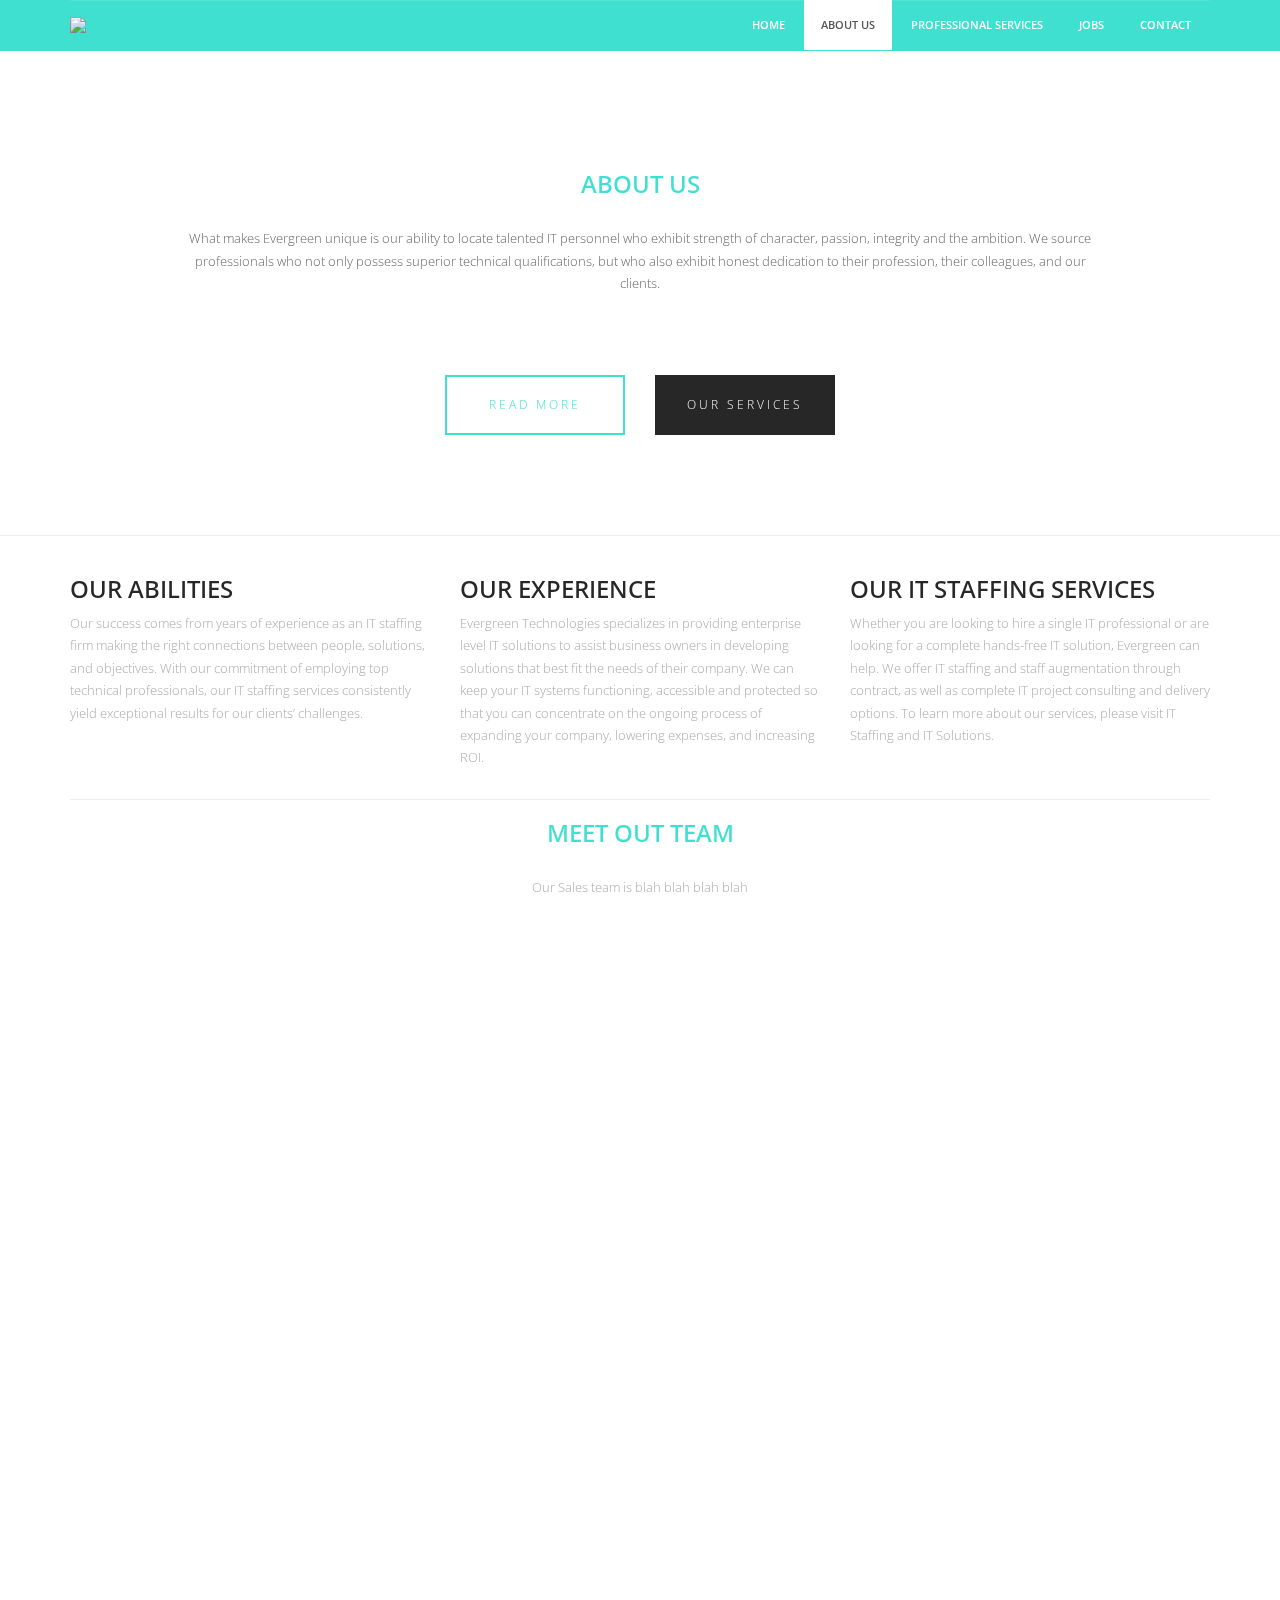
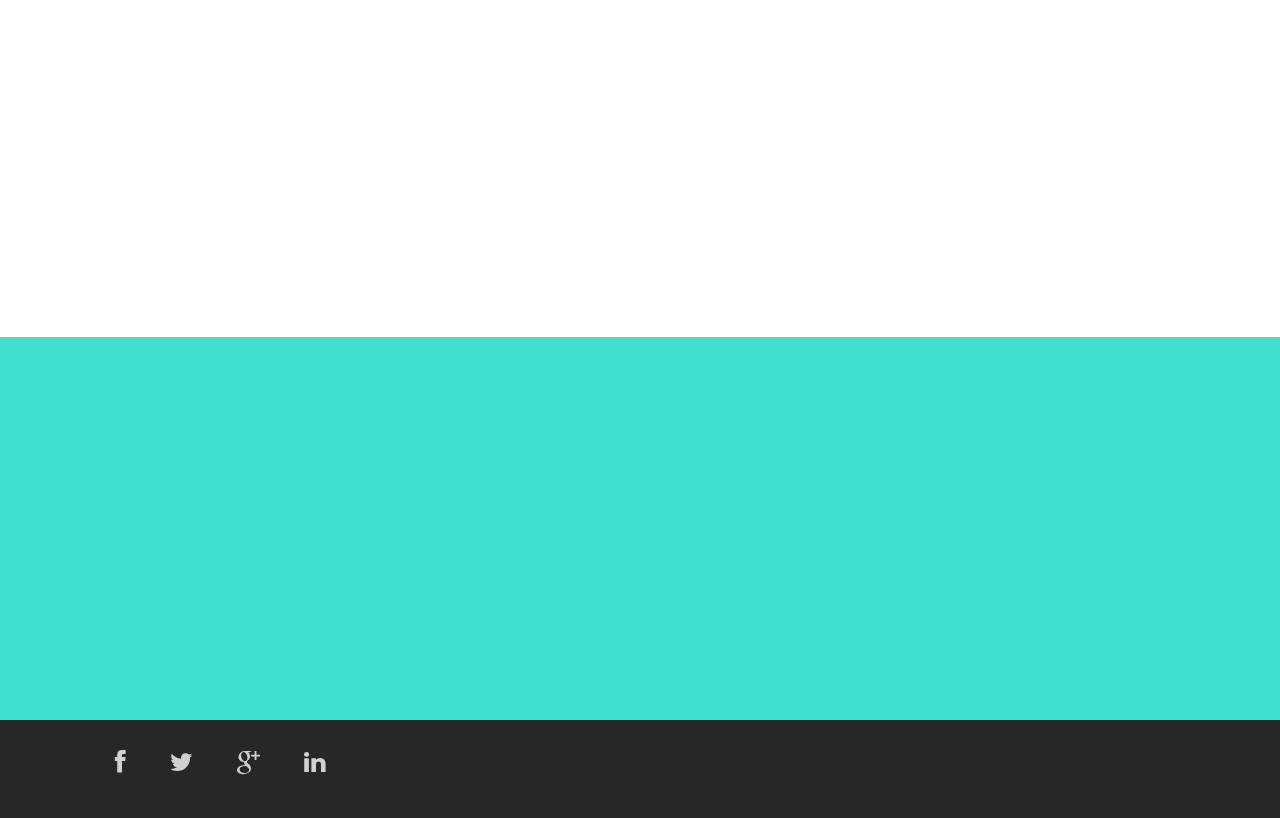
==== commit 8b78b3ab: "my changes" ====
--- a/about.html
+++ b/about.html
@@ -63,7 +63,7 @@
         </div>
 
         <div class="col-md-6 col-sm-6 col-xs-6">
-          <div class="btn-gamp"><a href="#explanationCards">Learn More</a></div>
+          <div class="btn-gamp"><a href="#explanationCards">Read More</a></div>
         </div>
         <div class="col-md-6 col-sm-6 col-xs-6">
           <div class="gamp-btn"><a href="services.html">Our Services</a></div>
@@ -356,7 +356,6 @@
               Licensing information: https://bootstrapmade.com/license/
               Purchase the pro version with working PHP/AJAX contact form: https://bootstrapmade.com/buy/?theme=Day
             -->
-            <a href="https://bootstrapmade.com/">Free Bootstrap Themes</a> by <a href="https://bootstrapmade.com/">BootstrapMade</a>
           </div>
         </div>
       </div>
--- a/css/style.css
+++ b/css/style.css
@@ -463,13 +463,18 @@
 /*===========================
   services
 ============================ */
-
+.prof_services_desc{
+  text-align: justify;
+}
+.prof_services .fa{
+  color: turquoise;
+}
 .services {
 	padding:80px 0 80px 0;
 }
 
 .services .text-center h2 {
-	font-weight:300;
+	font-weight:550;
 	text-transform:uppercase;
 	text-shadow:none;
 	margin-bottom:50px;
@@ -820,8 +825,7 @@
 
 ul.social-network {
 	list-style:none;
-	margin-top:20px;	
-	padding:10px;
+
 	transition: all 0.3s ease-in-out;
   -moz-transition: all 0.3s ease-in-out;
   -webkit-transition: all 0.3s ease-in-out;
